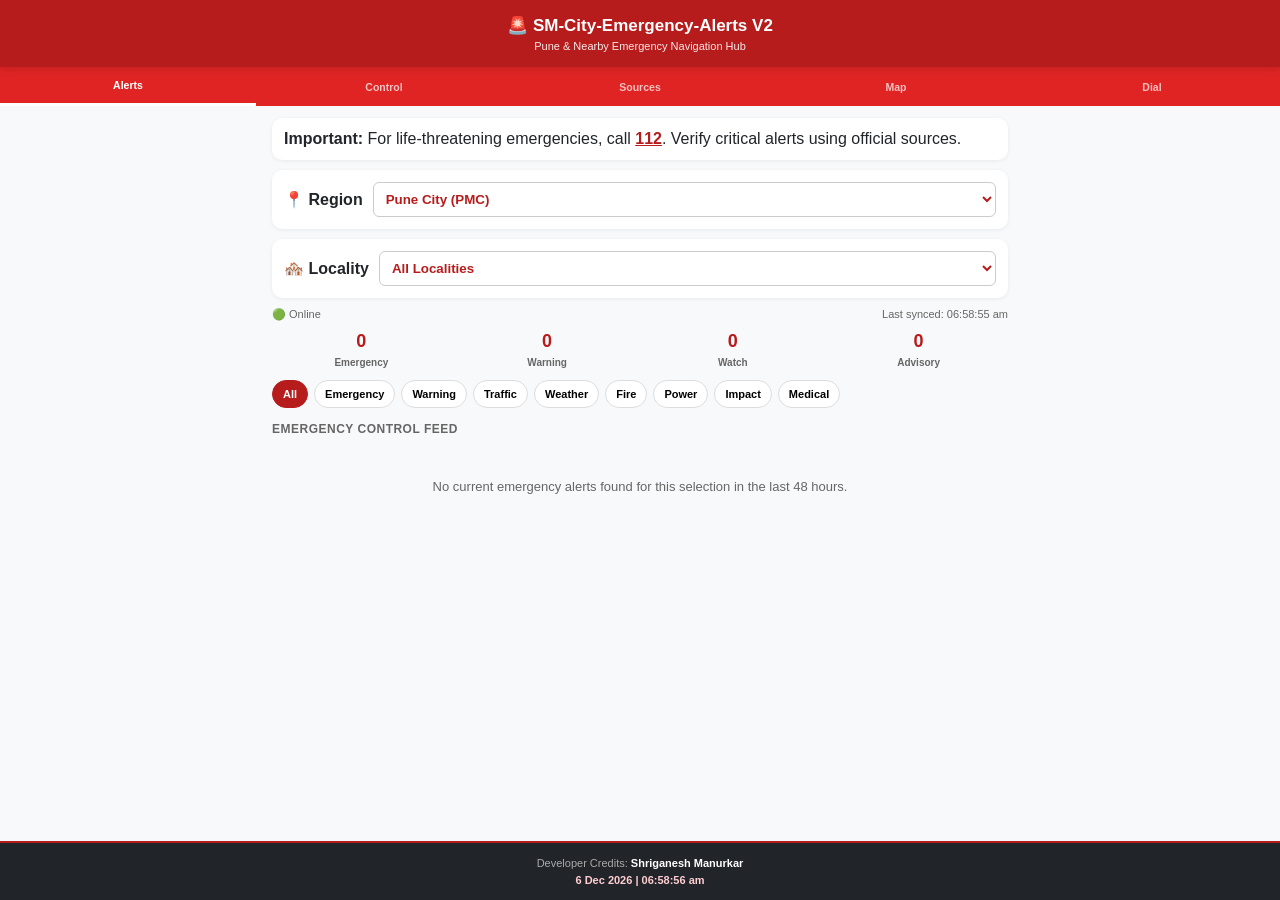
==== index.html @ ebd222da "Add files via upload" ====
<!DOCTYPE html><html lang="en"><head><meta charset="UTF-8"><meta name="viewport" content="width=device-width,initial-scale=1.0,viewport-fit=cover"><title>SM-City-Emergency-Alerts V2</title><meta name="theme-color" content="#b71c1c"><meta name="description" content="Emergency navigation and alert dashboard for Pune and nearby regions."><link rel="manifest" href="manifest.json"><link rel="icon" href="icons/icon.svg"><link rel="stylesheet" href="css/base.css"><link rel="stylesheet" href="css/app.css"></head><body><header class="app-header"><h1>🚨 SM-City-Emergency-Alerts V2</h1><p>Pune & Nearby Emergency Navigation Hub</p></header><nav class="tabs"><button class="tab active" data-tab="alerts">Alerts</button><button class="tab" data-tab="control">Control</button><button class="tab" data-tab="sources">Sources</button><button class="tab" data-tab="map">Map</button><button class="tab" data-tab="dial">Dial</button></nav><main class="container"><section id="alerts" class="panel"><div class="notice"><strong>Important:</strong> For life-threatening emergencies, call <a href="tel:112">112</a>. Verify critical alerts using official sources.</div><div class="region-card"><label>📍 Region</label><select id="regionSelect"></select></div><div class="region-card"><label>🏘️ Locality</label><select id="localitySelect"></select></div><div class="status-row"><span id="onlineStatus">🟢 Online</span><span id="lastSync">Last synced: --</span></div><div id="summary" class="summary"></div><div id="filters" class="filters"></div><div class="section-title">Emergency Control Feed</div><div id="loader" class="loader">Syncing emergency sources...</div><div id="alertFeed"></div></section><section id="control" class="panel hidden"><div class="section-title">Emergency Control Centre</div><div id="controlGrid" class="control-grid"></div><div class="section-title">Incident Timeline</div><div id="timeline" class="timeline"></div><div class="section-title">Most Affected Areas</div><div id="areaImpact" class="list"></div></section><section id="sources" class="panel hidden"><div class="section-title">Official Free Source Dashboard</div><div id="sourceGrid" class="grid"></div><div class="section-title">Official X Alert Channels</div><div id="xLinks" class="list"></div></section><section id="map" class="panel hidden"><div class="section-title">Emergency Map Shortcuts</div><div id="mapLinks" class="list"></div></section><section id="dial" class="panel hidden"><div class="section-title">Emergency Dial</div><div id="dialList" class="list"></div><div class="section-title">Quick Safety Checklist</div><div id="checklist" class="checklist"></div></section></main><button id="installBtn" class="install hidden">Install</button><footer><div>Developer Credits: <strong>Shriganesh Manurkar</strong></div><div id="clock" class="clock">...</div></footer><script type="module" src="js/app.js"></script></body></html>
---- css/base.css ----
*{box-sizing:border-box}body{margin:0;font-family:-apple-system,BlinkMacSystemFont,"Segoe UI",Roboto,sans-serif;background:#f8f9fa;color:#212529}a{color:#b71c1c;font-weight:800}.hidden{display:none!important}:root{--red:#b71c1c;--red2:#e02424;--green:#2e7d32;--yellow:#f9a825;--orange:#ef6c00;--dark:#212529;--muted:#666;--card:#fff}
---- css/app.css ----
.app-header{background:var(--red);color:#fff;text-align:center;padding:15px 10px;position:sticky;top:0;z-index:100;box-shadow:0 2px 8px #0002}.app-header h1{margin:0;font-size:17px}.app-header p{margin:4px 0 0;font-size:11px;opacity:.9}.tabs{display:flex;background:var(--red2);position:sticky;top:59px;z-index:99}.tab{width:20%;padding:12px 2px;border:0;background:transparent;color:white;font-size:10.5px;font-weight:900;opacity:.72}.tab.active{opacity:1;border-bottom:3px solid white}.container{max-width:760px;margin:0 auto;padding:12px 12px 125px}.notice,.region-card,.card,.source,.item,.check,.control-card{background:white;border-radius:10px;padding:12px;margin-bottom:10px;box-shadow:0 1px 4px #0001}.region-card{display:flex;gap:10px;align-items:center}.region-card label{font-weight:900;min-width:78px}.region-card select{flex:1;padding:8px;border:1px solid #ccc;border-radius:6px;font-weight:900;color:var(--red);background:white}.status-row{display:flex;justify-content:space-between;gap:8px;flex-wrap:wrap;font-size:11px;color:var(--muted);margin:6px 0 10px}.summary,.control-grid{display:grid;grid-template-columns:repeat(4,1fr);gap:7px;margin-bottom:10px}.summary div,.control-card{text-align:center}.summary strong,.control-card strong{display:block;font-size:18px;color:var(--red)}.summary small,.control-card small{font-size:10px;font-weight:800;color:var(--muted)}.filters{display:flex;gap:6px;overflow-x:auto;margin-bottom:10px}.filter{border:1px solid #ddd;background:white;border-radius:18px;padding:7px 10px;font-size:11px;font-weight:900;white-space:nowrap}.filter.active{background:var(--red);color:white;border-color:var(--red)}.section-title{font-size:12px;font-weight:900;color:#666;text-transform:uppercase;letter-spacing:.5px;margin:14px 0 8px}.loader{text-align:center;padding:30px;color:#555}.card{border-left:5px solid var(--red);cursor:pointer}.card h3{font-size:14.5px;line-height:1.35;margin:7px 0}.meta{display:flex;justify-content:space-between;gap:8px;flex-wrap:wrap;font-size:11px;font-weight:800;color:#777}.badge{display:inline-block;border-radius:14px;padding:3px 8px;font-size:10px;font-weight:900;color:white}.emergency{border-left-color:var(--red);background:#fff5f5}.warning{border-left-color:var(--orange)}.watch{border-left-color:var(--yellow)}.advisory{border-left-color:var(--green)}.badge.emergency{background:var(--red)}.badge.warning{background:var(--orange)}.badge.watch{background:var(--yellow);color:#111}.badge.advisory{background:var(--green)}.grid{display:grid;grid-template-columns:1fr 1fr;gap:8px}.source{display:block;text-decoration:none;color:#111;border-left:5px solid #555;min-height:66px}.source strong{display:block;font-size:13px}.source small,.item small{font-size:11px;color:#666}.list{display:grid;gap:8px}.item{display:flex;justify-content:space-between;gap:10px;align-items:center;text-decoration:none;color:#111}.item strong{font-size:13.5px}.item small{display:block}.call{background:var(--green);color:white;text-decoration:none;border-radius:6px;padding:7px 12px;font-size:12px;font-weight:900;white-space:nowrap}.timeline .item{align-items:flex-start;border-left:5px solid var(--red)}.install{position:fixed;right:12px;bottom:76px;background:var(--red);color:white;border:0;border-radius:8px;padding:9px 12px;font-weight:900;z-index:130;box-shadow:0 2px 8px #0004}footer{position:fixed;bottom:0;width:100%;background:var(--dark);color:#aaa;text-align:center;padding:12px;font-size:11px;border-top:2px solid var(--red);z-index:90;line-height:1.5}footer strong{color:white}.clock{color:#ffcdd2;font-weight:800}@media(max-width:430px){.app-header h1{font-size:15px}.tabs{top:57px}.tab{font-size:9.5px}.summary,.control-grid{grid-template-columns:repeat(2,1fr)}.grid{grid-template-columns:1fr}.container{padding-left:10px;padding-right:10px}}
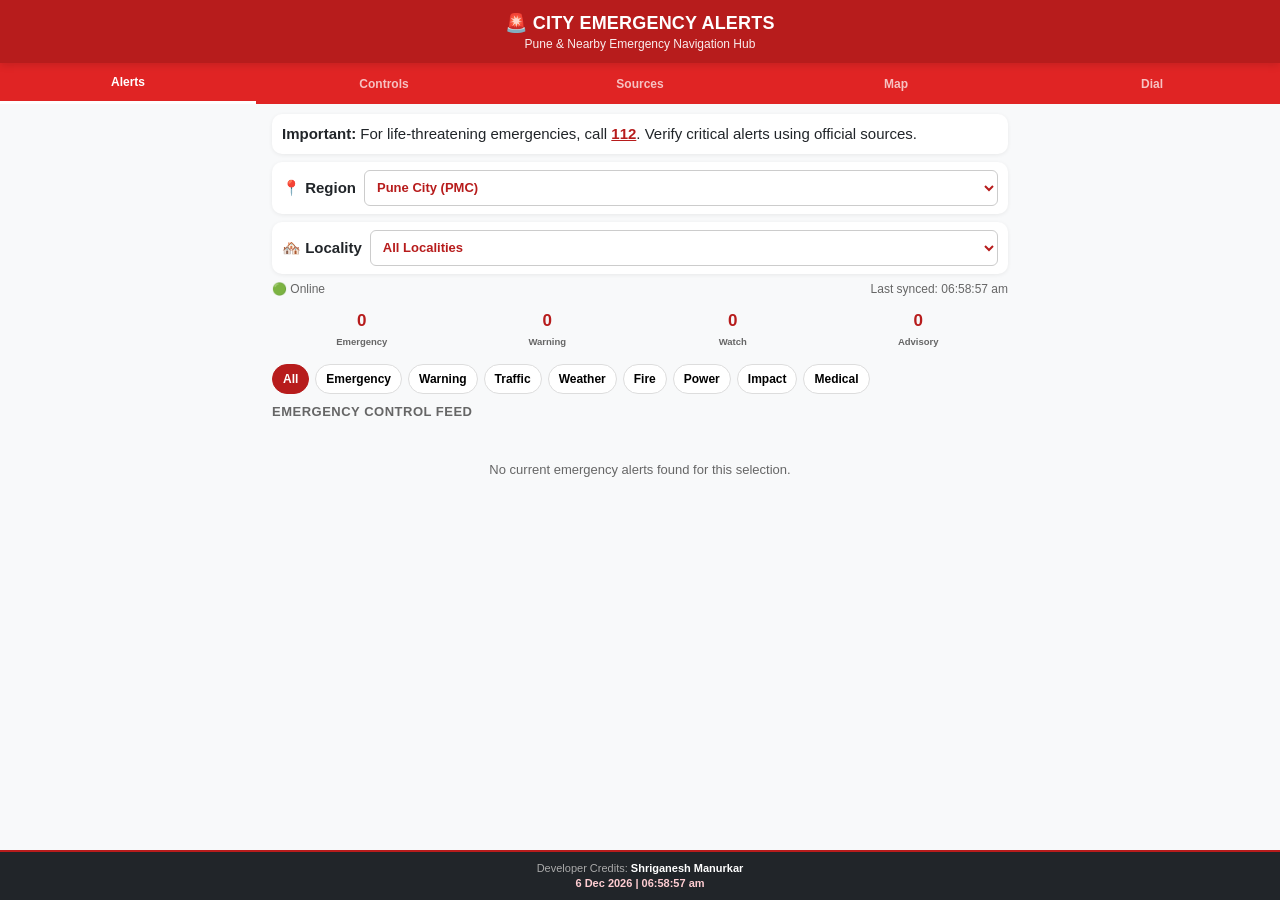
==== commit d982782d: "Add files via upload" ====
--- a/index.html
+++ b/index.html
@@ -1 +1 @@
-<!DOCTYPE html><html lang="en"><head><meta charset="UTF-8"><meta name="viewport" content="width=device-width,initial-scale=1.0,viewport-fit=cover"><title>SM-City-Emergency-Alerts V2</title><meta name="theme-color" content="#b71c1c"><meta name="description" content="Emergency navigation and alert dashboard for Pune and nearby regions."><link rel="manifest" href="manifest.json"><link rel="icon" href="icons/icon.svg"><link rel="stylesheet" href="css/base.css"><link rel="stylesheet" href="css/app.css"></head><body><header class="app-header"><h1>🚨 SM-City-Emergency-Alerts V2</h1><p>Pune & Nearby Emergency Navigation Hub</p></header><nav class="tabs"><button class="tab active" data-tab="alerts">Alerts</button><button class="tab" data-tab="control">Control</button><button class="tab" data-tab="sources">Sources</button><button class="tab" data-tab="map">Map</button><button class="tab" data-tab="dial">Dial</button></nav><main class="container"><section id="alerts" class="panel"><div class="notice"><strong>Important:</strong> For life-threatening emergencies, call <a href="tel:112">112</a>. Verify critical alerts using official sources.</div><div class="region-card"><label>📍 Region</label><select id="regionSelect"></select></div><div class="region-card"><label>🏘️ Locality</label><select id="localitySelect"></select></div><div class="status-row"><span id="onlineStatus">🟢 Online</span><span id="lastSync">Last synced: --</span></div><div id="summary" class="summary"></div><div id="filters" class="filters"></div><div class="section-title">Emergency Control Feed</div><div id="loader" class="loader">Syncing emergency sources...</div><div id="alertFeed"></div></section><section id="control" class="panel hidden"><div class="section-title">Emergency Control Centre</div><div id="controlGrid" class="control-grid"></div><div class="section-title">Incident Timeline</div><div id="timeline" class="timeline"></div><div class="section-title">Most Affected Areas</div><div id="areaImpact" class="list"></div></section><section id="sources" class="panel hidden"><div class="section-title">Official Free Source Dashboard</div><div id="sourceGrid" class="grid"></div><div class="section-title">Official X Alert Channels</div><div id="xLinks" class="list"></div></section><section id="map" class="panel hidden"><div class="section-title">Emergency Map Shortcuts</div><div id="mapLinks" class="list"></div></section><section id="dial" class="panel hidden"><div class="section-title">Emergency Dial</div><div id="dialList" class="list"></div><div class="section-title">Quick Safety Checklist</div><div id="checklist" class="checklist"></div></section></main><button id="installBtn" class="install hidden">Install</button><footer><div>Developer Credits: <strong>Shriganesh Manurkar</strong></div><div id="clock" class="clock">...</div></footer><script type="module" src="js/app.js"></script></body></html>+<!DOCTYPE html><html lang="en"><head><meta charset="UTF-8"><meta name="viewport" content="width=device-width,initial-scale=1.0,viewport-fit=cover"><title>CITY EMERGENCY ALERTS</title><meta name="theme-color" content="#b71c1c"><meta name="description" content="Emergency navigation and alert dashboard for Pune and nearby regions."><link rel="manifest" href="manifest.json"><link rel="icon" href="icons/icon.svg"><link rel="stylesheet" href="css/base.css"><link rel="stylesheet" href="css/app.css"></head><body><header class="app-header"><h1>🚨 CITY EMERGENCY ALERTS</h1><p>Pune & Nearby Emergency Navigation Hub</p></header><nav class="tabs"><button class="tab active" data-tab="alerts">Alerts</button><button class="tab" data-tab="control">Controls</button><button class="tab" data-tab="sources">Sources</button><button class="tab" data-tab="map">Map</button><button class="tab" data-tab="dial">Dial</button></nav><main class="container"><section id="alerts" class="panel"><div class="notice"><strong>Important:</strong> For life-threatening emergencies, call <a href="tel:112">112</a>. Verify critical alerts using official sources.</div><div class="region-card"><label>📍 Region</label><select id="regionSelect"></select></div><div class="region-card"><label>🏘️ Locality</label><select id="localitySelect"></select></div><div class="status-row"><span id="onlineStatus">🟢 Online</span><span id="lastSync">Last synced: --</span></div><div id="summary" class="summary"></div><div id="filters" class="filters"></div><div class="section-title">Emergency Control Feed</div><div id="loader" class="loader">Syncing emergency sources...</div><div id="alertFeed"></div></section><section id="control" class="panel hidden"><div class="section-title">Emergency Control Centre</div><div id="controlGrid" class="control-grid"></div><div class="section-title">Incident Timeline</div><div id="timeline" class="timeline"></div><div class="section-title">Most Affected Areas</div><div id="areaImpact" class="list"></div></section><section id="sources" class="panel hidden"><div class="section-title">Official Free Source Dashboard</div><div id="sourceGrid" class="grid"></div><div class="section-title">Official X Alert Channels</div><div id="xLinks" class="list"></div></section><section id="map" class="panel hidden"><div class="section-title">Emergency Map Shortcuts</div><div id="mapLinks" class="list"></div></section><section id="dial" class="panel hidden"><div class="section-title">Emergency Dial</div><div id="dialList" class="list"></div><div class="section-title">Quick Safety Checklist</div><div id="checklist" class="checklist"></div></section></main><button id="installBtn" class="install hidden">Install</button><footer><div>Developer Credits: <strong>Shriganesh Manurkar</strong></div><div id="clock" class="clock">...</div></footer><script type="module" src="js/app.js"></script></body></html>
--- a/css/app.css
+++ b/css/app.css
@@ -1 +1 @@
-.app-header{background:var(--red);color:#fff;text-align:center;padding:15px 10px;position:sticky;top:0;z-index:100;box-shadow:0 2px 8px #0002}.app-header h1{margin:0;font-size:17px}.app-header p{margin:4px 0 0;font-size:11px;opacity:.9}.tabs{display:flex;background:var(--red2);position:sticky;top:59px;z-index:99}.tab{width:20%;padding:12px 2px;border:0;background:transparent;color:white;font-size:10.5px;font-weight:900;opacity:.72}.tab.active{opacity:1;border-bottom:3px solid white}.container{max-width:760px;margin:0 auto;padding:12px 12px 125px}.notice,.region-card,.card,.source,.item,.check,.control-card{background:white;border-radius:10px;padding:12px;margin-bottom:10px;box-shadow:0 1px 4px #0001}.region-card{display:flex;gap:10px;align-items:center}.region-card label{font-weight:900;min-width:78px}.region-card select{flex:1;padding:8px;border:1px solid #ccc;border-radius:6px;font-weight:900;color:var(--red);background:white}.status-row{display:flex;justify-content:space-between;gap:8px;flex-wrap:wrap;font-size:11px;color:var(--muted);margin:6px 0 10px}.summary,.control-grid{display:grid;grid-template-columns:repeat(4,1fr);gap:7px;margin-bottom:10px}.summary div,.control-card{text-align:center}.summary strong,.control-card strong{display:block;font-size:18px;color:var(--red)}.summary small,.control-card small{font-size:10px;font-weight:800;color:var(--muted)}.filters{display:flex;gap:6px;overflow-x:auto;margin-bottom:10px}.filter{border:1px solid #ddd;background:white;border-radius:18px;padding:7px 10px;font-size:11px;font-weight:900;white-space:nowrap}.filter.active{background:var(--red);color:white;border-color:var(--red)}.section-title{font-size:12px;font-weight:900;color:#666;text-transform:uppercase;letter-spacing:.5px;margin:14px 0 8px}.loader{text-align:center;padding:30px;color:#555}.card{border-left:5px solid var(--red);cursor:pointer}.card h3{font-size:14.5px;line-height:1.35;margin:7px 0}.meta{display:flex;justify-content:space-between;gap:8px;flex-wrap:wrap;font-size:11px;font-weight:800;color:#777}.badge{display:inline-block;border-radius:14px;padding:3px 8px;font-size:10px;font-weight:900;color:white}.emergency{border-left-color:var(--red);background:#fff5f5}.warning{border-left-color:var(--orange)}.watch{border-left-color:var(--yellow)}.advisory{border-left-color:var(--green)}.badge.emergency{background:var(--red)}.badge.warning{background:var(--orange)}.badge.watch{background:var(--yellow);color:#111}.badge.advisory{background:var(--green)}.grid{display:grid;grid-template-columns:1fr 1fr;gap:8px}.source{display:block;text-decoration:none;color:#111;border-left:5px solid #555;min-height:66px}.source strong{display:block;font-size:13px}.source small,.item small{font-size:11px;color:#666}.list{display:grid;gap:8px}.item{display:flex;justify-content:space-between;gap:10px;align-items:center;text-decoration:none;color:#111}.item strong{font-size:13.5px}.item small{display:block}.call{background:var(--green);color:white;text-decoration:none;border-radius:6px;padding:7px 12px;font-size:12px;font-weight:900;white-space:nowrap}.timeline .item{align-items:flex-start;border-left:5px solid var(--red)}.install{position:fixed;right:12px;bottom:76px;background:var(--red);color:white;border:0;border-radius:8px;padding:9px 12px;font-weight:900;z-index:130;box-shadow:0 2px 8px #0004}footer{position:fixed;bottom:0;width:100%;background:var(--dark);color:#aaa;text-align:center;padding:12px;font-size:11px;border-top:2px solid var(--red);z-index:90;line-height:1.5}footer strong{color:white}.clock{color:#ffcdd2;font-weight:800}@media(max-width:430px){.app-header h1{font-size:15px}.tabs{top:57px}.tab{font-size:9.5px}.summary,.control-grid{grid-template-columns:repeat(2,1fr)}.grid{grid-template-columns:1fr}.container{padding-left:10px;padding-right:10px}}+.app-header{background:var(--red);color:#fff;text-align:center;padding:12px 10px;position:sticky;top:0;z-index:100;box-shadow:0 2px 8px #0002}.app-header h1{margin:0;font-size:18px;letter-spacing:.2px}.app-header p{margin:3px 0 0;font-size:12px;opacity:.92}.tabs{display:flex;background:var(--red2);position:sticky;top:54px;z-index:99}.tab{width:20%;padding:12px 2px;border:0;background:transparent;color:white;font-size:12px;font-weight:900;opacity:.72}.tab.active{opacity:1;border-bottom:3px solid white}.container{max-width:760px;margin:0 auto;padding:10px 12px 92px}.notice,.region-card,.card,.source,.item,.check,.control-card{background:white;border-radius:10px;padding:10px;margin-bottom:8px;box-shadow:0 1px 4px #0001}.notice{font-size:15px;line-height:1.32}.region-card{display:flex;gap:8px;align-items:center;padding:8px 10px}.region-card label{font-weight:900;min-width:72px;font-size:15px}.region-card select{flex:1;padding:6px 8px;border:1px solid #ccc;border-radius:6px;font-weight:900;color:var(--red);background:white;font-size:13px;height:36px}.status-row{display:flex;justify-content:space-between;gap:8px;flex-wrap:wrap;font-size:12px;color:var(--muted);margin:4px 0 8px}.summary,.control-grid{display:grid;grid-template-columns:repeat(4,1fr);gap:6px;margin-bottom:8px}.summary div,.control-card{text-align:center;padding:7px 2px}.summary strong,.control-card strong{display:block;font-size:17px;color:var(--red)}.summary small,.control-card small{font-size:9.5px;font-weight:800;color:var(--muted)}.filters{display:flex;gap:6px;overflow-x:auto;margin-bottom:8px}.filter{border:1px solid #ddd;background:white;border-radius:18px;padding:7px 10px;font-size:12px;font-weight:900;white-space:nowrap}.filter.active{background:var(--red);color:white;border-color:var(--red)}.section-title{font-size:13px;font-weight:900;color:#666;text-transform:uppercase;letter-spacing:.5px;margin:10px 0 7px}.loader{text-align:center;padding:24px;color:#555;font-size:15px}.card{border-left:5px solid var(--red);cursor:pointer}.card h3{font-size:15px;line-height:1.35;margin:7px 0}.meta{display:flex;justify-content:space-between;gap:8px;flex-wrap:wrap;font-size:11.5px;font-weight:800;color:#777}.badge{display:inline-block;border-radius:14px;padding:3px 8px;font-size:10.5px;font-weight:900;color:white}.validity{display:inline-block;margin-left:4px;color:#555;font-size:10.5px;font-weight:900}.emergency{border-left-color:var(--red);background:#fff5f5}.warning{border-left-color:var(--orange)}.watch{border-left-color:var(--yellow)}.advisory{border-left-color:var(--green)}.badge.emergency{background:var(--red)}.badge.warning{background:var(--orange)}.badge.watch{background:var(--yellow);color:#111}.badge.advisory{background:var(--green)}.grid{display:grid;grid-template-columns:1fr 1fr;gap:8px}.source{display:block;text-decoration:none;color:#111;border-left:5px solid #555;min-height:64px}.source strong{display:block;font-size:14px}.source small,.item small{font-size:11.5px;color:#666}.list{display:grid;gap:8px}.item{display:flex;justify-content:space-between;gap:10px;align-items:center;text-decoration:none;color:#111}.item strong{font-size:14px}.item small{display:block}.call{background:var(--green);color:white;text-decoration:none;border-radius:6px;padding:7px 12px;font-size:12px;font-weight:900;white-space:nowrap}.timeline .item{align-items:flex-start;border-left:5px solid var(--red)}.install{position:fixed;right:12px;bottom:76px;background:var(--red);color:white;border:0;border-radius:8px;padding:9px 12px;font-weight:900;z-index:130;box-shadow:0 2px 8px #0004}footer{position:fixed;bottom:0;width:100%;background:var(--dark);color:#aaa;text-align:center;padding:9px 12px;font-size:11px;border-top:2px solid var(--red);z-index:90;line-height:1.35}footer strong{color:white}.clock{color:#ffcdd2;font-weight:800}@media(max-width:430px){.app-header h1{font-size:17px}.tabs{top:52px}.tab{font-size:11.5px}.summary,.control-grid{grid-template-columns:repeat(4,1fr)}.summary small,.control-card small{font-size:8.2px}.summary strong,.control-card strong{font-size:15px}.grid{grid-template-columns:1fr}.container{padding-left:10px;padding-right:10px}.region-card label{font-size:14px;min-width:70px}.notice{font-size:14px}}
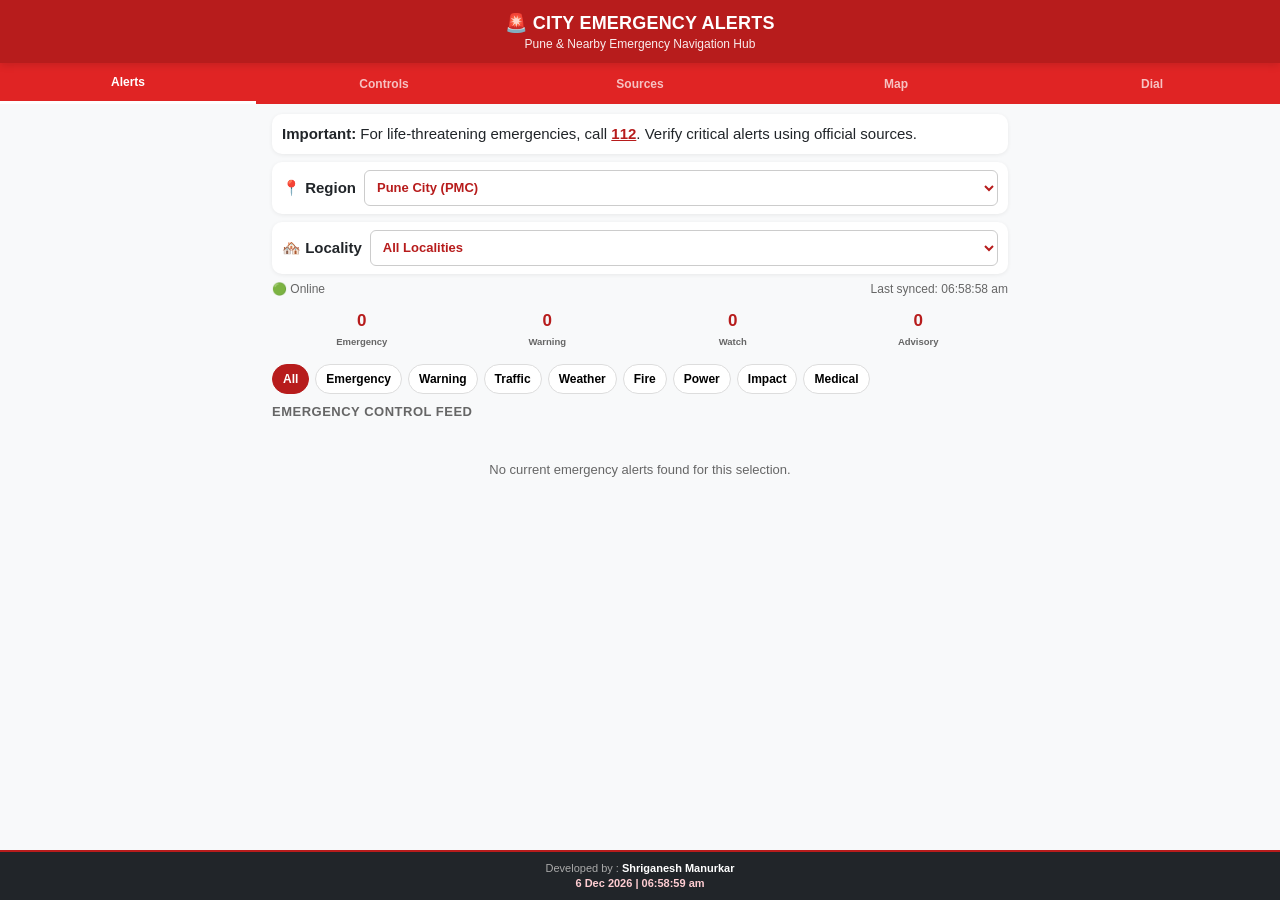
==== commit 1f696bda: "Add files via upload" ====
--- a/index.html
+++ b/index.html
@@ -1 +1 @@
-<!DOCTYPE html><html lang="en"><head><meta charset="UTF-8"><meta name="viewport" content="width=device-width,initial-scale=1.0,viewport-fit=cover"><title>CITY EMERGENCY ALERTS</title><meta name="theme-color" content="#b71c1c"><meta name="description" content="Emergency navigation and alert dashboard for Pune and nearby regions."><link rel="manifest" href="manifest.json"><link rel="icon" href="icons/icon.svg"><link rel="stylesheet" href="css/base.css"><link rel="stylesheet" href="css/app.css"></head><body><header class="app-header"><h1>🚨 CITY EMERGENCY ALERTS</h1><p>Pune & Nearby Emergency Navigation Hub</p></header><nav class="tabs"><button class="tab active" data-tab="alerts">Alerts</button><button class="tab" data-tab="control">Controls</button><button class="tab" data-tab="sources">Sources</button><button class="tab" data-tab="map">Map</button><button class="tab" data-tab="dial">Dial</button></nav><main class="container"><section id="alerts" class="panel"><div class="notice"><strong>Important:</strong> For life-threatening emergencies, call <a href="tel:112">112</a>. Verify critical alerts using official sources.</div><div class="region-card"><label>📍 Region</label><select id="regionSelect"></select></div><div class="region-card"><label>🏘️ Locality</label><select id="localitySelect"></select></div><div class="status-row"><span id="onlineStatus">🟢 Online</span><span id="lastSync">Last synced: --</span></div><div id="summary" class="summary"></div><div id="filters" class="filters"></div><div class="section-title">Emergency Control Feed</div><div id="loader" class="loader">Syncing emergency sources...</div><div id="alertFeed"></div></section><section id="control" class="panel hidden"><div class="section-title">Emergency Control Centre</div><div id="controlGrid" class="control-grid"></div><div class="section-title">Incident Timeline</div><div id="timeline" class="timeline"></div><div class="section-title">Most Affected Areas</div><div id="areaImpact" class="list"></div></section><section id="sources" class="panel hidden"><div class="section-title">Official Free Source Dashboard</div><div id="sourceGrid" class="grid"></div><div class="section-title">Official X Alert Channels</div><div id="xLinks" class="list"></div></section><section id="map" class="panel hidden"><div class="section-title">Emergency Map Shortcuts</div><div id="mapLinks" class="list"></div></section><section id="dial" class="panel hidden"><div class="section-title">Emergency Dial</div><div id="dialList" class="list"></div><div class="section-title">Quick Safety Checklist</div><div id="checklist" class="checklist"></div></section></main><button id="installBtn" class="install hidden">Install</button><footer><div>Developer Credits: <strong>Shriganesh Manurkar</strong></div><div id="clock" class="clock">...</div></footer><script type="module" src="js/app.js"></script></body></html>+<!DOCTYPE html><html lang="en"><head><meta charset="UTF-8"><meta name="viewport" content="width=device-width,initial-scale=1.0,viewport-fit=cover"><title>CITY EMERGENCY ALERTS</title><meta name="theme-color" content="#b71c1c"><meta name="description" content="Emergency navigation and alert dashboard for Pune and nearby regions."><link rel="manifest" href="manifest.json"><link rel="icon" href="icons/icon.svg"><link rel="stylesheet" href="css/base.css"><link rel="stylesheet" href="css/app.css"></head><body><header class="app-header"><h1>🚨 CITY EMERGENCY ALERTS</h1><p>Pune & Nearby Emergency Navigation Hub</p></header><nav class="tabs"><button class="tab active" data-tab="alerts">Alerts</button><button class="tab" data-tab="control">Controls</button><button class="tab" data-tab="sources">Sources</button><button class="tab" data-tab="map">Map</button><button class="tab" data-tab="dial">Dial</button></nav><main class="container"><section id="alerts" class="panel"><div class="notice"><strong>Important:</strong> For life-threatening emergencies, call <a href="tel:112">112</a>. Verify critical alerts using official sources.</div><div class="region-card"><label>📍 Region</label><select id="regionSelect"></select></div><div class="region-card"><label>🏘️ Locality</label><select id="localitySelect"></select></div><div class="status-row"><span id="onlineStatus">🟢 Online</span><span id="lastSync">Last synced: --</span></div><div id="summary" class="summary"></div><div id="filters" class="filters"></div><div class="section-title">Emergency Control Feed</div><div id="loader" class="loader">Syncing emergency sources...</div><div id="alertFeed"></div></section><section id="control" class="panel hidden"><div class="section-title">Emergency Operations Dashboard</div><div id="controlGrid" class="control-grid"></div><div class="section-title">Recent Emergency Events</div><div id="timeline" class="timeline"></div><div class="section-title">Alert Hotspots</div><div id="areaImpact" class="list"></div></section><section id="sources" class="panel hidden"><div class="section-title">Official Free Source Dashboard</div><div id="sourceGrid" class="grid"></div><div class="section-title">Official X Alert Channels</div><div id="xLinks" class="list"></div></section><section id="map" class="panel hidden"><div class="section-title">Emergency Map Shortcuts</div><div id="mapLinks" class="list"></div></section><section id="dial" class="panel hidden"><div class="section-title">Emergency Dial</div><div id="dialList" class="list"></div><div class="section-title">Quick Safety Checklist</div><div id="checklist" class="checklist"></div></section></main><button id="installBtn" class="install hidden">Install</button><footer><div>Developed by : <strong>Shriganesh Manurkar</strong></div><div id="clock" class="clock">...</div></footer><script type="module" src="js/app.js"></script></body></html>
--- a/css/app.css
+++ b/css/app.css
@@ -1 +1 @@
-.app-header{background:var(--red);color:#fff;text-align:center;padding:12px 10px;position:sticky;top:0;z-index:100;box-shadow:0 2px 8px #0002}.app-header h1{margin:0;font-size:18px;letter-spacing:.2px}.app-header p{margin:3px 0 0;font-size:12px;opacity:.92}.tabs{display:flex;background:var(--red2);position:sticky;top:54px;z-index:99}.tab{width:20%;padding:12px 2px;border:0;background:transparent;color:white;font-size:12px;font-weight:900;opacity:.72}.tab.active{opacity:1;border-bottom:3px solid white}.container{max-width:760px;margin:0 auto;padding:10px 12px 92px}.notice,.region-card,.card,.source,.item,.check,.control-card{background:white;border-radius:10px;padding:10px;margin-bottom:8px;box-shadow:0 1px 4px #0001}.notice{font-size:15px;line-height:1.32}.region-card{display:flex;gap:8px;align-items:center;padding:8px 10px}.region-card label{font-weight:900;min-width:72px;font-size:15px}.region-card select{flex:1;padding:6px 8px;border:1px solid #ccc;border-radius:6px;font-weight:900;color:var(--red);background:white;font-size:13px;height:36px}.status-row{display:flex;justify-content:space-between;gap:8px;flex-wrap:wrap;font-size:12px;color:var(--muted);margin:4px 0 8px}.summary,.control-grid{display:grid;grid-template-columns:repeat(4,1fr);gap:6px;margin-bottom:8px}.summary div,.control-card{text-align:center;padding:7px 2px}.summary strong,.control-card strong{display:block;font-size:17px;color:var(--red)}.summary small,.control-card small{font-size:9.5px;font-weight:800;color:var(--muted)}.filters{display:flex;gap:6px;overflow-x:auto;margin-bottom:8px}.filter{border:1px solid #ddd;background:white;border-radius:18px;padding:7px 10px;font-size:12px;font-weight:900;white-space:nowrap}.filter.active{background:var(--red);color:white;border-color:var(--red)}.section-title{font-size:13px;font-weight:900;color:#666;text-transform:uppercase;letter-spacing:.5px;margin:10px 0 7px}.loader{text-align:center;padding:24px;color:#555;font-size:15px}.card{border-left:5px solid var(--red);cursor:pointer}.card h3{font-size:15px;line-height:1.35;margin:7px 0}.meta{display:flex;justify-content:space-between;gap:8px;flex-wrap:wrap;font-size:11.5px;font-weight:800;color:#777}.badge{display:inline-block;border-radius:14px;padding:3px 8px;font-size:10.5px;font-weight:900;color:white}.validity{display:inline-block;margin-left:4px;color:#555;font-size:10.5px;font-weight:900}.emergency{border-left-color:var(--red);background:#fff5f5}.warning{border-left-color:var(--orange)}.watch{border-left-color:var(--yellow)}.advisory{border-left-color:var(--green)}.badge.emergency{background:var(--red)}.badge.warning{background:var(--orange)}.badge.watch{background:var(--yellow);color:#111}.badge.advisory{background:var(--green)}.grid{display:grid;grid-template-columns:1fr 1fr;gap:8px}.source{display:block;text-decoration:none;color:#111;border-left:5px solid #555;min-height:64px}.source strong{display:block;font-size:14px}.source small,.item small{font-size:11.5px;color:#666}.list{display:grid;gap:8px}.item{display:flex;justify-content:space-between;gap:10px;align-items:center;text-decoration:none;color:#111}.item strong{font-size:14px}.item small{display:block}.call{background:var(--green);color:white;text-decoration:none;border-radius:6px;padding:7px 12px;font-size:12px;font-weight:900;white-space:nowrap}.timeline .item{align-items:flex-start;border-left:5px solid var(--red)}.install{position:fixed;right:12px;bottom:76px;background:var(--red);color:white;border:0;border-radius:8px;padding:9px 12px;font-weight:900;z-index:130;box-shadow:0 2px 8px #0004}footer{position:fixed;bottom:0;width:100%;background:var(--dark);color:#aaa;text-align:center;padding:9px 12px;font-size:11px;border-top:2px solid var(--red);z-index:90;line-height:1.35}footer strong{color:white}.clock{color:#ffcdd2;font-weight:800}@media(max-width:430px){.app-header h1{font-size:17px}.tabs{top:52px}.tab{font-size:11.5px}.summary,.control-grid{grid-template-columns:repeat(4,1fr)}.summary small,.control-card small{font-size:8.2px}.summary strong,.control-card strong{font-size:15px}.grid{grid-template-columns:1fr}.container{padding-left:10px;padding-right:10px}.region-card label{font-size:14px;min-width:70px}.notice{font-size:14px}}+.app-header{background:var(--red);color:#fff;text-align:center;padding:12px 10px;position:sticky;top:0;z-index:100;box-shadow:0 2px 8px #0002}.app-header h1{margin:0;font-size:18px;letter-spacing:.2px}.app-header p{margin:3px 0 0;font-size:12px;opacity:.92}.tabs{display:flex;background:var(--red2);position:sticky;top:54px;z-index:99}.tab{width:20%;padding:12px 2px;border:0;background:transparent;color:white;font-size:12px;font-weight:900;opacity:.72}.tab.active{opacity:1;border-bottom:3px solid white}.container{max-width:760px;margin:0 auto;padding:10px 12px 92px}.notice,.region-card,.card,.source,.item,.check,.control-card{background:white;border-radius:10px;padding:10px;margin-bottom:8px;box-shadow:0 1px 4px #0001}.notice{font-size:15px;line-height:1.32}.region-card{display:flex;gap:8px;align-items:center;padding:8px 10px}.region-card label{font-weight:900;min-width:72px;font-size:15px}.region-card select{flex:1;padding:6px 8px;border:1px solid #ccc;border-radius:6px;font-weight:900;color:var(--red);background:white;font-size:13px;height:36px}.status-row{display:flex;justify-content:space-between;gap:8px;flex-wrap:wrap;font-size:12px;color:var(--muted);margin:4px 0 8px}.summary,.control-grid{display:grid;grid-template-columns:repeat(4,1fr);gap:6px;margin-bottom:8px}.summary div,.control-card{text-align:center;padding:7px 2px}.summary strong,.control-card strong{display:block;font-size:17px;color:var(--red)}.summary small,.control-card small{font-size:9.5px;font-weight:800;color:var(--muted)}.filters{display:flex;gap:6px;overflow-x:auto;margin-bottom:8px}.filter{border:1px solid #ddd;background:white;border-radius:18px;padding:7px 10px;font-size:12px;font-weight:900;white-space:nowrap}.filter.active{background:var(--red);color:white;border-color:var(--red)}.section-title{font-size:13px;font-weight:900;color:#666;text-transform:uppercase;letter-spacing:.5px;margin:10px 0 7px}.loader{text-align:center;padding:18px;color:#555;font-size:15px}.card{display:block;text-decoration:none;color:#111;border-left:5px solid var(--red);cursor:pointer}.card h3{font-size:15px;line-height:1.35;margin:7px 0}.meta{display:flex;justify-content:space-between;gap:8px;flex-wrap:wrap;font-size:11.5px;font-weight:800;color:#777}.badge{display:inline-block;border-radius:14px;padding:3px 8px;font-size:10.5px;font-weight:900;color:white}.validity{display:inline-block;margin-left:4px;color:#555;font-size:10.5px;font-weight:900}.emergency{border-left-color:var(--red);background:#fff5f5}.warning{border-left-color:var(--orange)}.watch{border-left-color:var(--yellow)}.advisory{border-left-color:var(--green)}.badge.emergency{background:var(--red)}.badge.warning{background:var(--orange)}.badge.watch{background:var(--yellow);color:#111}.badge.advisory{background:var(--green)}.grid{display:grid;grid-template-columns:1fr 1fr;gap:8px}.source{display:block;text-decoration:none;color:#111;border-left:5px solid #555;min-height:64px}.source strong{display:block;font-size:14px}.source small,.item small{font-size:11.5px;color:#666}.list{display:grid;gap:8px}.item{display:flex;justify-content:space-between;gap:10px;align-items:center;text-decoration:none;color:#111}.item strong{font-size:14px}.item small{display:block}.call{background:var(--green);color:white;text-decoration:none;border-radius:6px;padding:7px 12px;font-size:12px;font-weight:900;white-space:nowrap}.timeline .item{align-items:flex-start;border-left:5px solid var(--red)}.install{position:fixed;right:12px;bottom:76px;background:var(--red);color:white;border:0;border-radius:8px;padding:9px 12px;font-weight:900;z-index:130;box-shadow:0 2px 8px #0004}footer{position:fixed;bottom:0;width:100%;background:var(--dark);color:#aaa;text-align:center;padding:9px 12px;font-size:11px;border-top:2px solid var(--red);z-index:90;line-height:1.35}footer strong{color:white}.clock{color:#ffcdd2;font-weight:800}@media(max-width:430px){.app-header h1{font-size:17px}.tabs{top:52px}.tab{font-size:11.5px}.summary,.control-grid{grid-template-columns:repeat(4,1fr)}.summary small,.control-card small{font-size:8.2px}.summary strong,.control-card strong{font-size:15px}.grid{grid-template-columns:1fr}.container{padding-left:10px;padding-right:10px}.region-card label{font-size:14px;min-width:70px}.notice{font-size:14px}}
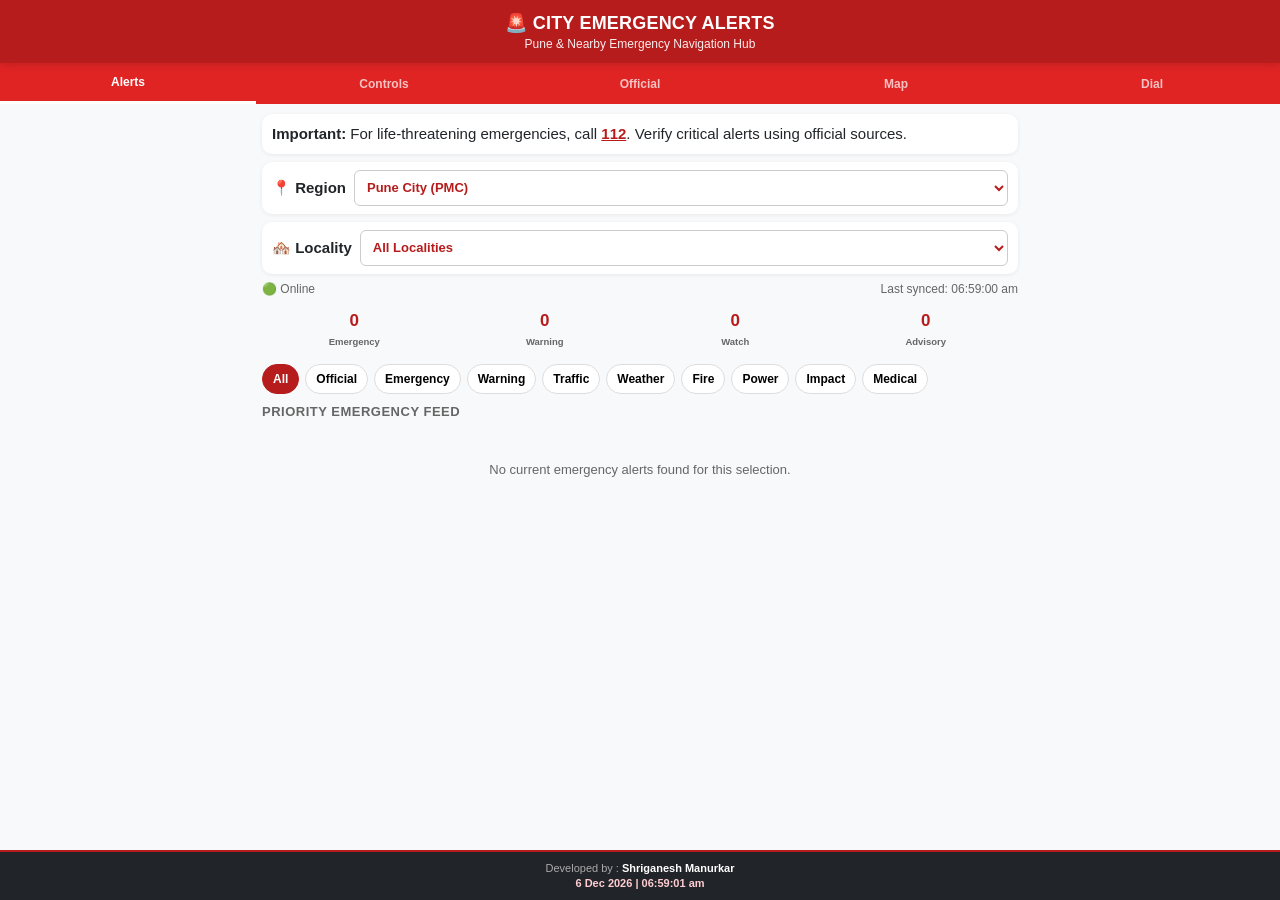
==== commit cc44804a: "Add files via upload" ====
--- a/index.html
+++ b/index.html
@@ -1 +1 @@
-<!DOCTYPE html><html lang="en"><head><meta charset="UTF-8"><meta name="viewport" content="width=device-width,initial-scale=1.0,viewport-fit=cover"><title>CITY EMERGENCY ALERTS</title><meta name="theme-color" content="#b71c1c"><meta name="description" content="Emergency navigation and alert dashboard for Pune and nearby regions."><link rel="manifest" href="manifest.json"><link rel="icon" href="icons/icon.svg"><link rel="stylesheet" href="css/base.css"><link rel="stylesheet" href="css/app.css"></head><body><header class="app-header"><h1>🚨 CITY EMERGENCY ALERTS</h1><p>Pune & Nearby Emergency Navigation Hub</p></header><nav class="tabs"><button class="tab active" data-tab="alerts">Alerts</button><button class="tab" data-tab="control">Controls</button><button class="tab" data-tab="sources">Sources</button><button class="tab" data-tab="map">Map</button><button class="tab" data-tab="dial">Dial</button></nav><main class="container"><section id="alerts" class="panel"><div class="notice"><strong>Important:</strong> For life-threatening emergencies, call <a href="tel:112">112</a>. Verify critical alerts using official sources.</div><div class="region-card"><label>📍 Region</label><select id="regionSelect"></select></div><div class="region-card"><label>🏘️ Locality</label><select id="localitySelect"></select></div><div class="status-row"><span id="onlineStatus">🟢 Online</span><span id="lastSync">Last synced: --</span></div><div id="summary" class="summary"></div><div id="filters" class="filters"></div><div class="section-title">Emergency Control Feed</div><div id="loader" class="loader">Syncing emergency sources...</div><div id="alertFeed"></div></section><section id="control" class="panel hidden"><div class="section-title">Emergency Operations Dashboard</div><div id="controlGrid" class="control-grid"></div><div class="section-title">Recent Emergency Events</div><div id="timeline" class="timeline"></div><div class="section-title">Alert Hotspots</div><div id="areaImpact" class="list"></div></section><section id="sources" class="panel hidden"><div class="section-title">Official Free Source Dashboard</div><div id="sourceGrid" class="grid"></div><div class="section-title">Official X Alert Channels</div><div id="xLinks" class="list"></div></section><section id="map" class="panel hidden"><div class="section-title">Emergency Map Shortcuts</div><div id="mapLinks" class="list"></div></section><section id="dial" class="panel hidden"><div class="section-title">Emergency Dial</div><div id="dialList" class="list"></div><div class="section-title">Quick Safety Checklist</div><div id="checklist" class="checklist"></div></section></main><button id="installBtn" class="install hidden">Install</button><footer><div>Developed by : <strong>Shriganesh Manurkar</strong></div><div id="clock" class="clock">...</div></footer><script type="module" src="js/app.js"></script></body></html>+<!DOCTYPE html><html lang="en"><head><meta charset="UTF-8"><meta name="viewport" content="width=device-width,initial-scale=1.0,viewport-fit=cover"><title>CITY EMERGENCY ALERTS V3</title><meta name="theme-color" content="#b71c1c"><meta name="description" content="City emergency alert dashboard for Pune and nearby regions."><link rel="manifest" href="manifest.json"><link rel="icon" href="icons/icon.svg"><link rel="stylesheet" href="css/base.css"><link rel="stylesheet" href="css/app.css"></head><body><header class="app-header"><h1>🚨 CITY EMERGENCY ALERTS</h1><p>Pune & Nearby Emergency Navigation Hub</p></header><nav class="tabs"><button class="tab active" data-tab="alerts">Alerts</button><button class="tab" data-tab="control">Controls</button><button class="tab" data-tab="official">Official</button><button class="tab" data-tab="map">Map</button><button class="tab" data-tab="dial">Dial</button></nav><main class="container"><section id="alerts" class="panel"><div class="notice"><strong>Important:</strong> For life-threatening emergencies, call <a href="tel:112">112</a>. Verify critical alerts using official sources.</div><div class="region-card"><label>📍 Region</label><select id="regionSelect"></select></div><div class="region-card"><label>🏘️ Locality</label><select id="localitySelect"></select></div><div class="status-row"><span id="onlineStatus">🟢 Online</span><span id="lastSync">Last synced: --</span></div><div id="summary" class="summary"></div><div id="filters" class="filters"></div><div class="section-title">Priority Emergency Feed</div><div id="loader" class="loader">Syncing emergency sources...</div><div id="alertFeed"></div></section><section id="control" class="panel hidden"><div class="section-title">Emergency Operations Dashboard</div><div id="controlGrid" class="control-grid"></div><div class="section-title">Recent Emergency Events</div><div id="timeline" class="timeline"></div><div class="section-title">Alert Hotspots</div><div id="areaImpact" class="list"></div></section><section id="official" class="panel hidden"><div class="section-title">Official Source Priority</div><div class="notice">Open these official pages first during severe weather, traffic disruption, flood, fire, power outage, or civic emergency.</div><div id="sourceGrid" class="grid"></div><div class="section-title">Official X Alert Channels</div><div id="xLinks" class="list"></div></section><section id="map" class="panel hidden"><div class="section-title">Emergency Map Shortcuts</div><div id="mapLinks" class="list"></div></section><section id="dial" class="panel hidden"><div class="section-title">Emergency Dial</div><div id="dialList" class="list"></div><div class="section-title">Quick Safety Checklist</div><div id="checklist" class="checklist"></div></section></main><button id="installBtn" class="install hidden">Install</button><footer><div>Developed by : <strong>Shriganesh Manurkar</strong></div><div id="clock" class="clock">...</div></footer><script type="module" src="js/app.js"></script></body></html>
--- a/css/base.css
+++ b/css/base.css
@@ -1 +1 @@
-*{box-sizing:border-box}body{margin:0;font-family:-apple-system,BlinkMacSystemFont,"Segoe UI",Roboto,sans-serif;background:#f8f9fa;color:#212529}a{color:#b71c1c;font-weight:800}.hidden{display:none!important}:root{--red:#b71c1c;--red2:#e02424;--green:#2e7d32;--yellow:#f9a825;--orange:#ef6c00;--dark:#212529;--muted:#666;--card:#fff}+*{box-sizing:border-box}body{margin:0;font-family:-apple-system,BlinkMacSystemFont,"Segoe UI",Roboto,sans-serif;background:#f8f9fa;color:#212529}a{color:#b71c1c;font-weight:800}.hidden{display:none!important}:root{--red:#b71c1c;--red2:#e02424;--green:#2e7d32;--yellow:#f9a825;--orange:#ef6c00;--dark:#212529;--muted:#666;--card:#fff;--blue:#1565c0}
--- a/css/app.css
+++ b/css/app.css
@@ -1 +1 @@
-.app-header{background:var(--red);color:#fff;text-align:center;padding:12px 10px;position:sticky;top:0;z-index:100;box-shadow:0 2px 8px #0002}.app-header h1{margin:0;font-size:18px;letter-spacing:.2px}.app-header p{margin:3px 0 0;font-size:12px;opacity:.92}.tabs{display:flex;background:var(--red2);position:sticky;top:54px;z-index:99}.tab{width:20%;padding:12px 2px;border:0;background:transparent;color:white;font-size:12px;font-weight:900;opacity:.72}.tab.active{opacity:1;border-bottom:3px solid white}.container{max-width:760px;margin:0 auto;padding:10px 12px 92px}.notice,.region-card,.card,.source,.item,.check,.control-card{background:white;border-radius:10px;padding:10px;margin-bottom:8px;box-shadow:0 1px 4px #0001}.notice{font-size:15px;line-height:1.32}.region-card{display:flex;gap:8px;align-items:center;padding:8px 10px}.region-card label{font-weight:900;min-width:72px;font-size:15px}.region-card select{flex:1;padding:6px 8px;border:1px solid #ccc;border-radius:6px;font-weight:900;color:var(--red);background:white;font-size:13px;height:36px}.status-row{display:flex;justify-content:space-between;gap:8px;flex-wrap:wrap;font-size:12px;color:var(--muted);margin:4px 0 8px}.summary,.control-grid{display:grid;grid-template-columns:repeat(4,1fr);gap:6px;margin-bottom:8px}.summary div,.control-card{text-align:center;padding:7px 2px}.summary strong,.control-card strong{display:block;font-size:17px;color:var(--red)}.summary small,.control-card small{font-size:9.5px;font-weight:800;color:var(--muted)}.filters{display:flex;gap:6px;overflow-x:auto;margin-bottom:8px}.filter{border:1px solid #ddd;background:white;border-radius:18px;padding:7px 10px;font-size:12px;font-weight:900;white-space:nowrap}.filter.active{background:var(--red);color:white;border-color:var(--red)}.section-title{font-size:13px;font-weight:900;color:#666;text-transform:uppercase;letter-spacing:.5px;margin:10px 0 7px}.loader{text-align:center;padding:18px;color:#555;font-size:15px}.card{display:block;text-decoration:none;color:#111;border-left:5px solid var(--red);cursor:pointer}.card h3{font-size:15px;line-height:1.35;margin:7px 0}.meta{display:flex;justify-content:space-between;gap:8px;flex-wrap:wrap;font-size:11.5px;font-weight:800;color:#777}.badge{display:inline-block;border-radius:14px;padding:3px 8px;font-size:10.5px;font-weight:900;color:white}.validity{display:inline-block;margin-left:4px;color:#555;font-size:10.5px;font-weight:900}.emergency{border-left-color:var(--red);background:#fff5f5}.warning{border-left-color:var(--orange)}.watch{border-left-color:var(--yellow)}.advisory{border-left-color:var(--green)}.badge.emergency{background:var(--red)}.badge.warning{background:var(--orange)}.badge.watch{background:var(--yellow);color:#111}.badge.advisory{background:var(--green)}.grid{display:grid;grid-template-columns:1fr 1fr;gap:8px}.source{display:block;text-decoration:none;color:#111;border-left:5px solid #555;min-height:64px}.source strong{display:block;font-size:14px}.source small,.item small{font-size:11.5px;color:#666}.list{display:grid;gap:8px}.item{display:flex;justify-content:space-between;gap:10px;align-items:center;text-decoration:none;color:#111}.item strong{font-size:14px}.item small{display:block}.call{background:var(--green);color:white;text-decoration:none;border-radius:6px;padding:7px 12px;font-size:12px;font-weight:900;white-space:nowrap}.timeline .item{align-items:flex-start;border-left:5px solid var(--red)}.install{position:fixed;right:12px;bottom:76px;background:var(--red);color:white;border:0;border-radius:8px;padding:9px 12px;font-weight:900;z-index:130;box-shadow:0 2px 8px #0004}footer{position:fixed;bottom:0;width:100%;background:var(--dark);color:#aaa;text-align:center;padding:9px 12px;font-size:11px;border-top:2px solid var(--red);z-index:90;line-height:1.35}footer strong{color:white}.clock{color:#ffcdd2;font-weight:800}@media(max-width:430px){.app-header h1{font-size:17px}.tabs{top:52px}.tab{font-size:11.5px}.summary,.control-grid{grid-template-columns:repeat(4,1fr)}.summary small,.control-card small{font-size:8.2px}.summary strong,.control-card strong{font-size:15px}.grid{grid-template-columns:1fr}.container{padding-left:10px;padding-right:10px}.region-card label{font-size:14px;min-width:70px}.notice{font-size:14px}}+.app-header{background:var(--red);color:#fff;text-align:center;padding:12px 10px;position:sticky;top:0;z-index:100;box-shadow:0 2px 8px #0002}.app-header h1{margin:0;font-size:18px;letter-spacing:.2px}.app-header p{margin:3px 0 0;font-size:12px;opacity:.92}.tabs{display:flex;background:var(--red2);position:sticky;top:54px;z-index:99}.tab{width:20%;padding:12px 2px;border:0;background:transparent;color:white;font-size:12px;font-weight:900;opacity:.72}.tab.active{opacity:1;border-bottom:3px solid white}.container{max-width:780px;margin:0 auto;padding:10px 12px 92px}.notice,.region-card,.card,.source,.item,.check,.control-card{background:white;border-radius:10px;padding:10px;margin-bottom:8px;box-shadow:0 1px 4px #0001}.notice{font-size:15px;line-height:1.32}.region-card{display:flex;gap:8px;align-items:center;padding:8px 10px}.region-card label{font-weight:900;min-width:72px;font-size:15px}.region-card select{flex:1;padding:6px 8px;border:1px solid #ccc;border-radius:6px;font-weight:900;color:var(--red);background:white;font-size:13px;height:36px}.status-row{display:flex;justify-content:space-between;gap:8px;flex-wrap:wrap;font-size:12px;color:var(--muted);margin:4px 0 8px}.summary,.control-grid{display:grid;grid-template-columns:repeat(4,1fr);gap:6px;margin-bottom:8px}.summary div,.control-card{text-align:center;padding:7px 2px}.summary strong,.control-card strong{display:block;font-size:17px;color:var(--red)}.summary small,.control-card small{font-size:9.5px;font-weight:800;color:var(--muted)}.filters{display:flex;gap:6px;overflow-x:auto;margin-bottom:8px}.filter{border:1px solid #ddd;background:white;border-radius:18px;padding:7px 10px;font-size:12px;font-weight:900;white-space:nowrap}.filter.active{background:var(--red);color:white;border-color:var(--red)}.section-title{font-size:13px;font-weight:900;color:#666;text-transform:uppercase;letter-spacing:.5px;margin:10px 0 7px}.loader{text-align:center;padding:18px;color:#555;font-size:15px}.card{display:block;text-decoration:none;color:#111;border-left:5px solid var(--red);cursor:pointer}.card h3{font-size:15px;line-height:1.35;margin:7px 0}.meta{display:flex;justify-content:space-between;gap:8px;flex-wrap:wrap;font-size:11.5px;font-weight:800;color:#777}.badge{display:inline-block;border-radius:14px;padding:3px 8px;font-size:10.5px;font-weight:900;color:white}.sourceTag{display:inline-block;margin-left:4px;border-radius:14px;padding:3px 7px;font-size:10px;font-weight:900;background:#e3f2fd;color:#0d47a1}.validity{display:inline-block;margin-left:4px;color:#555;font-size:10.5px;font-weight:900}.emergency{border-left-color:var(--red);background:#fff5f5}.warning{border-left-color:var(--orange)}.watch{border-left-color:var(--yellow)}.advisory{border-left-color:var(--green)}.badge.emergency{background:var(--red)}.badge.warning{background:var(--orange)}.badge.watch{background:var(--yellow);color:#111}.badge.advisory{background:var(--green)}.grid{display:grid;grid-template-columns:1fr 1fr;gap:8px}.source{display:block;text-decoration:none;color:#111;border-left:5px solid #555;min-height:64px}.source strong{display:block;font-size:14px}.source small,.item small{font-size:11.5px;color:#666}.list{display:grid;gap:8px}.item{display:flex;justify-content:space-between;gap:10px;align-items:center;text-decoration:none;color:#111}.item strong{font-size:14px}.item small{display:block}.call{background:var(--green);color:white;text-decoration:none;border-radius:6px;padding:7px 12px;font-size:12px;font-weight:900;white-space:nowrap}.timeline .item{align-items:flex-start;border-left:5px solid var(--red)}.install{position:fixed;right:12px;bottom:76px;background:var(--red);color:white;border:0;border-radius:8px;padding:9px 12px;font-weight:900;z-index:130;box-shadow:0 2px 8px #0004}footer{position:fixed;bottom:0;width:100%;background:var(--dark);color:#aaa;text-align:center;padding:9px 12px;font-size:11px;border-top:2px solid var(--red);z-index:90;line-height:1.35}footer strong{color:white}.clock{color:#ffcdd2;font-weight:800}@media(max-width:430px){.app-header h1{font-size:17px}.tabs{top:52px}.tab{font-size:11px}.summary,.control-grid{grid-template-columns:repeat(4,1fr)}.summary small,.control-card small{font-size:8.2px}.summary strong,.control-card strong{font-size:15px}.grid{grid-template-columns:1fr}.container{padding-left:10px;padding-right:10px}.region-card label{font-size:14px;min-width:70px}.notice{font-size:14px}}
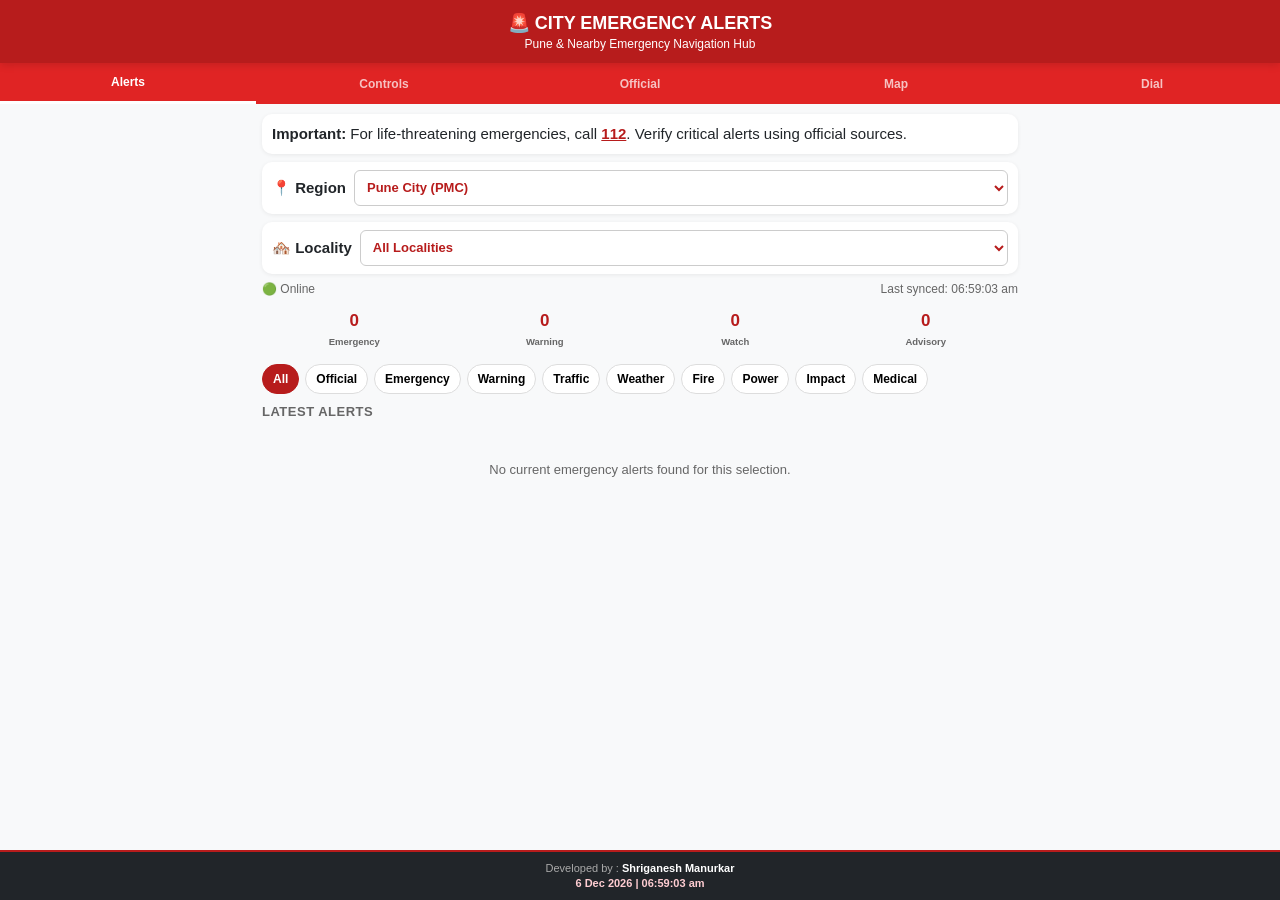
==== commit 1f287efa: "Add files via upload" ====
--- a/index.html
+++ b/index.html
@@ -1 +1 @@
-<!DOCTYPE html><html lang="en"><head><meta charset="UTF-8"><meta name="viewport" content="width=device-width,initial-scale=1.0,viewport-fit=cover"><title>CITY EMERGENCY ALERTS V3</title><meta name="theme-color" content="#b71c1c"><meta name="description" content="City emergency alert dashboard for Pune and nearby regions."><link rel="manifest" href="manifest.json"><link rel="icon" href="icons/icon.svg"><link rel="stylesheet" href="css/base.css"><link rel="stylesheet" href="css/app.css"></head><body><header class="app-header"><h1>🚨 CITY EMERGENCY ALERTS</h1><p>Pune & Nearby Emergency Navigation Hub</p></header><nav class="tabs"><button class="tab active" data-tab="alerts">Alerts</button><button class="tab" data-tab="control">Controls</button><button class="tab" data-tab="official">Official</button><button class="tab" data-tab="map">Map</button><button class="tab" data-tab="dial">Dial</button></nav><main class="container"><section id="alerts" class="panel"><div class="notice"><strong>Important:</strong> For life-threatening emergencies, call <a href="tel:112">112</a>. Verify critical alerts using official sources.</div><div class="region-card"><label>📍 Region</label><select id="regionSelect"></select></div><div class="region-card"><label>🏘️ Locality</label><select id="localitySelect"></select></div><div class="status-row"><span id="onlineStatus">🟢 Online</span><span id="lastSync">Last synced: --</span></div><div id="summary" class="summary"></div><div id="filters" class="filters"></div><div class="section-title">Priority Emergency Feed</div><div id="loader" class="loader">Syncing emergency sources...</div><div id="alertFeed"></div></section><section id="control" class="panel hidden"><div class="section-title">Emergency Operations Dashboard</div><div id="controlGrid" class="control-grid"></div><div class="section-title">Recent Emergency Events</div><div id="timeline" class="timeline"></div><div class="section-title">Alert Hotspots</div><div id="areaImpact" class="list"></div></section><section id="official" class="panel hidden"><div class="section-title">Official Source Priority</div><div class="notice">Open these official pages first during severe weather, traffic disruption, flood, fire, power outage, or civic emergency.</div><div id="sourceGrid" class="grid"></div><div class="section-title">Official X Alert Channels</div><div id="xLinks" class="list"></div></section><section id="map" class="panel hidden"><div class="section-title">Emergency Map Shortcuts</div><div id="mapLinks" class="list"></div></section><section id="dial" class="panel hidden"><div class="section-title">Emergency Dial</div><div id="dialList" class="list"></div><div class="section-title">Quick Safety Checklist</div><div id="checklist" class="checklist"></div></section></main><button id="installBtn" class="install hidden">Install</button><footer><div>Developed by : <strong>Shriganesh Manurkar</strong></div><div id="clock" class="clock">...</div></footer><script type="module" src="js/app.js"></script></body></html>+<!DOCTYPE html><html lang="en"><head><meta charset="UTF-8"><meta name="viewport" content="width=device-width,initial-scale=1.0,viewport-fit=cover"><title>CITY EMERGENCY ALERTS V3.1</title><meta name="theme-color" content="#b71c1c"><meta name="description" content="City emergency alert dashboard for Pune and nearby regions."><link rel="manifest" href="manifest.json"><link rel="icon" href="icons/icon.svg"><link rel="stylesheet" href="css/base.css"><link rel="stylesheet" href="css/app.css"></head><body><header class="app-header"><h1>🚨 CITY EMERGENCY ALERTS</h1><p>Pune & Nearby Emergency Navigation Hub</p></header><nav class="tabs"><button class="tab active" data-tab="alerts">Alerts</button><button class="tab" data-tab="control">Controls</button><button class="tab" data-tab="official">Official</button><button class="tab" data-tab="map">Map</button><button class="tab" data-tab="dial">Dial</button></nav><main class="container"><section id="alerts" class="panel"><div class="notice"><strong>Important:</strong> For life-threatening emergencies, call <a href="tel:112">112</a>. Verify critical alerts using official sources.</div><div class="region-card"><label>📍 Region</label><select id="regionSelect"></select></div><div class="region-card"><label>🏘️ Locality</label><select id="localitySelect"></select></div><div class="status-row"><span id="onlineStatus">🟢 Online</span><span id="lastSync">Last synced: --</span></div><div id="summary" class="summary"></div><div id="filters" class="filters"></div><div class="section-title">Latest Alerts</div><div id="loader" class="loader">Syncing emergency sources...</div><div id="alertFeed"></div></section><section id="control" class="panel hidden"><div class="section-title">Control Dashboard</div><div id="controlGrid" class="control-grid"></div><div class="section-title">Recent Alerts</div><div id="timeline" class="timeline"></div><div class="section-title">Areas with Most Alerts</div><div id="areaImpact" class="list"></div></section><section id="official" class="panel hidden"><div class="section-title">Official Sources</div><div class="notice">Open these official pages first during severe weather, traffic disruption, flood, fire, power outage, or civic emergency.</div><div id="sourceGrid" class="grid"></div><div class="section-title">Official X Alert Channels</div><div id="xLinks" class="list"></div></section><section id="map" class="panel hidden"><div class="section-title">Nearby Emergency Locations</div><div id="mapLinks" class="list"></div></section><section id="dial" class="panel hidden"><div class="section-title">Emergency Dial</div><div id="dialList" class="list"></div><div class="section-title">Quick Safety Checklist</div><div id="checklist" class="checklist"></div></section></main><dialog id="alertDialog" class="alert-dialog"><div id="dialogContent"></div><button id="dialogClose" class="dialog-close">Close</button></dialog><button id="installBtn" class="install hidden">Install</button><footer><div>Developed by : <strong>Shriganesh Manurkar</strong></div><div id="clock" class="clock">...</div></footer><script type="module" src="js/app.js"></script></body></html>
--- a/css/app.css
+++ b/css/app.css
@@ -1 +1 @@
-.app-header{background:var(--red);color:#fff;text-align:center;padding:12px 10px;position:sticky;top:0;z-index:100;box-shadow:0 2px 8px #0002}.app-header h1{margin:0;font-size:18px;letter-spacing:.2px}.app-header p{margin:3px 0 0;font-size:12px;opacity:.92}.tabs{display:flex;background:var(--red2);position:sticky;top:54px;z-index:99}.tab{width:20%;padding:12px 2px;border:0;background:transparent;color:white;font-size:12px;font-weight:900;opacity:.72}.tab.active{opacity:1;border-bottom:3px solid white}.container{max-width:780px;margin:0 auto;padding:10px 12px 92px}.notice,.region-card,.card,.source,.item,.check,.control-card{background:white;border-radius:10px;padding:10px;margin-bottom:8px;box-shadow:0 1px 4px #0001}.notice{font-size:15px;line-height:1.32}.region-card{display:flex;gap:8px;align-items:center;padding:8px 10px}.region-card label{font-weight:900;min-width:72px;font-size:15px}.region-card select{flex:1;padding:6px 8px;border:1px solid #ccc;border-radius:6px;font-weight:900;color:var(--red);background:white;font-size:13px;height:36px}.status-row{display:flex;justify-content:space-between;gap:8px;flex-wrap:wrap;font-size:12px;color:var(--muted);margin:4px 0 8px}.summary,.control-grid{display:grid;grid-template-columns:repeat(4,1fr);gap:6px;margin-bottom:8px}.summary div,.control-card{text-align:center;padding:7px 2px}.summary strong,.control-card strong{display:block;font-size:17px;color:var(--red)}.summary small,.control-card small{font-size:9.5px;font-weight:800;color:var(--muted)}.filters{display:flex;gap:6px;overflow-x:auto;margin-bottom:8px}.filter{border:1px solid #ddd;background:white;border-radius:18px;padding:7px 10px;font-size:12px;font-weight:900;white-space:nowrap}.filter.active{background:var(--red);color:white;border-color:var(--red)}.section-title{font-size:13px;font-weight:900;color:#666;text-transform:uppercase;letter-spacing:.5px;margin:10px 0 7px}.loader{text-align:center;padding:18px;color:#555;font-size:15px}.card{display:block;text-decoration:none;color:#111;border-left:5px solid var(--red);cursor:pointer}.card h3{font-size:15px;line-height:1.35;margin:7px 0}.meta{display:flex;justify-content:space-between;gap:8px;flex-wrap:wrap;font-size:11.5px;font-weight:800;color:#777}.badge{display:inline-block;border-radius:14px;padding:3px 8px;font-size:10.5px;font-weight:900;color:white}.sourceTag{display:inline-block;margin-left:4px;border-radius:14px;padding:3px 7px;font-size:10px;font-weight:900;background:#e3f2fd;color:#0d47a1}.validity{display:inline-block;margin-left:4px;color:#555;font-size:10.5px;font-weight:900}.emergency{border-left-color:var(--red);background:#fff5f5}.warning{border-left-color:var(--orange)}.watch{border-left-color:var(--yellow)}.advisory{border-left-color:var(--green)}.badge.emergency{background:var(--red)}.badge.warning{background:var(--orange)}.badge.watch{background:var(--yellow);color:#111}.badge.advisory{background:var(--green)}.grid{display:grid;grid-template-columns:1fr 1fr;gap:8px}.source{display:block;text-decoration:none;color:#111;border-left:5px solid #555;min-height:64px}.source strong{display:block;font-size:14px}.source small,.item small{font-size:11.5px;color:#666}.list{display:grid;gap:8px}.item{display:flex;justify-content:space-between;gap:10px;align-items:center;text-decoration:none;color:#111}.item strong{font-size:14px}.item small{display:block}.call{background:var(--green);color:white;text-decoration:none;border-radius:6px;padding:7px 12px;font-size:12px;font-weight:900;white-space:nowrap}.timeline .item{align-items:flex-start;border-left:5px solid var(--red)}.install{position:fixed;right:12px;bottom:76px;background:var(--red);color:white;border:0;border-radius:8px;padding:9px 12px;font-weight:900;z-index:130;box-shadow:0 2px 8px #0004}footer{position:fixed;bottom:0;width:100%;background:var(--dark);color:#aaa;text-align:center;padding:9px 12px;font-size:11px;border-top:2px solid var(--red);z-index:90;line-height:1.35}footer strong{color:white}.clock{color:#ffcdd2;font-weight:800}@media(max-width:430px){.app-header h1{font-size:17px}.tabs{top:52px}.tab{font-size:11px}.summary,.control-grid{grid-template-columns:repeat(4,1fr)}.summary small,.control-card small{font-size:8.2px}.summary strong,.control-card strong{font-size:15px}.grid{grid-template-columns:1fr}.container{padding-left:10px;padding-right:10px}.region-card label{font-size:14px;min-width:70px}.notice{font-size:14px}}+.app-header{background:var(--red);color:#fff;text-align:center;padding:12px 10px;position:sticky;top:0;z-index:100;box-shadow:0 2px 8px #0002}.app-header h1{margin:0;font-size:18px}.app-header p{margin:3px 0 0;font-size:12px}.tabs{display:flex;background:var(--red2);position:sticky;top:54px;z-index:99}.tab{width:20%;padding:12px 2px;border:0;background:transparent;color:white;font-size:12px;font-weight:900;opacity:.72}.tab.active{opacity:1;border-bottom:3px solid white}.container{max-width:780px;margin:0 auto;padding:10px 12px 92px}.notice,.region-card,.card,.source,.item,.check,.control-card{background:white;border-radius:10px;padding:10px;margin-bottom:8px;box-shadow:0 1px 4px #0001}.notice{font-size:15px;line-height:1.32}.region-card{display:flex;gap:8px;align-items:center;padding:8px 10px}.region-card label{font-weight:900;min-width:72px;font-size:15px}.region-card select{flex:1;padding:6px 8px;border:1px solid #ccc;border-radius:6px;font-weight:900;color:var(--red);background:white;font-size:13px;height:36px}.status-row{display:flex;justify-content:space-between;gap:8px;flex-wrap:wrap;font-size:12px;color:var(--muted);margin:4px 0 8px}.summary,.control-grid{display:grid;grid-template-columns:repeat(4,1fr);gap:6px;margin-bottom:8px}.summary div,.control-card{text-align:center;padding:7px 2px}.summary strong,.control-card strong{display:block;font-size:17px;color:var(--red)}.summary small,.control-card small{font-size:9.5px;font-weight:800;color:var(--muted)}.control-card{cursor:pointer}.filters{display:flex;gap:6px;overflow-x:auto;margin-bottom:8px}.filter{border:1px solid #ddd;background:white;border-radius:18px;padding:7px 10px;font-size:12px;font-weight:900;white-space:nowrap}.filter.active{background:var(--red);color:white;border-color:var(--red)}.section-title{font-size:13px;font-weight:900;color:#666;text-transform:uppercase;letter-spacing:.5px;margin:10px 0 7px}.loader{text-align:center;padding:18px;color:#555;font-size:15px}.card{display:block;text-decoration:none;color:#111;border-left:5px solid var(--red);cursor:pointer}.card h3{font-size:15px;line-height:1.35;margin:7px 0}.meta{display:flex;justify-content:space-between;gap:8px;flex-wrap:wrap;font-size:11.5px;font-weight:800;color:#777}.badge{display:inline-block;border-radius:14px;padding:3px 8px;font-size:10.5px;font-weight:900;color:white}.sourceTag{display:inline-block;margin-left:4px;border-radius:14px;padding:3px 7px;font-size:10px;font-weight:900;background:#e3f2fd;color:#0d47a1}.validity{display:inline-block;margin-left:4px;color:#555;font-size:10.5px;font-weight:900}.emergency{border-left-color:var(--red);background:#fff5f5}.warning{border-left-color:var(--orange)}.watch{border-left-color:var(--yellow)}.advisory{border-left-color:var(--green)}.badge.emergency{background:var(--red)}.badge.warning{background:var(--orange)}.badge.watch{background:var(--yellow);color:#111}.badge.advisory{background:var(--green)}.grid{display:grid;grid-template-columns:1fr 1fr;gap:8px}.source{display:block;text-decoration:none;color:#111;border-left:5px solid #555;min-height:64px}.source strong{display:block;font-size:14px}.source small,.item small{font-size:11.5px;color:#666}.list{display:grid;gap:8px}.item{display:flex;justify-content:space-between;gap:10px;align-items:center;text-decoration:none;color:#111}.item strong{font-size:14px}.item small{display:block}.call{background:var(--green);color:white;text-decoration:none;border-radius:6px;padding:7px 12px;font-size:12px;font-weight:900;white-space:nowrap}.timeline .item{align-items:flex-start;border-left:5px solid var(--red)}.alert-dialog{border:0;border-radius:12px;max-width:90vw;width:360px;padding:16px;box-shadow:0 4px 24px #0005}.dialog-close{width:100%;border:0;background:var(--red);color:white;border-radius:8px;padding:10px;font-weight:900}.install{position:fixed;right:12px;bottom:76px;background:var(--red);color:white;border:0;border-radius:8px;padding:9px 12px;font-weight:900;z-index:130}footer{position:fixed;bottom:0;width:100%;background:var(--dark);color:#aaa;text-align:center;padding:9px 12px;font-size:11px;border-top:2px solid var(--red);z-index:90;line-height:1.35}footer strong{color:white}.clock{color:#ffcdd2;font-weight:800}@media(max-width:430px){.app-header h1{font-size:17px}.tabs{top:52px}.tab{font-size:11px}.summary,.control-grid{grid-template-columns:repeat(4,1fr)}.summary small,.control-card small{font-size:8.2px}.summary strong,.control-card strong{font-size:15px}.grid{grid-template-columns:1fr}.container{padding-left:10px;padding-right:10px}.region-card label{font-size:14px;min-width:70px}.notice{font-size:14px}}
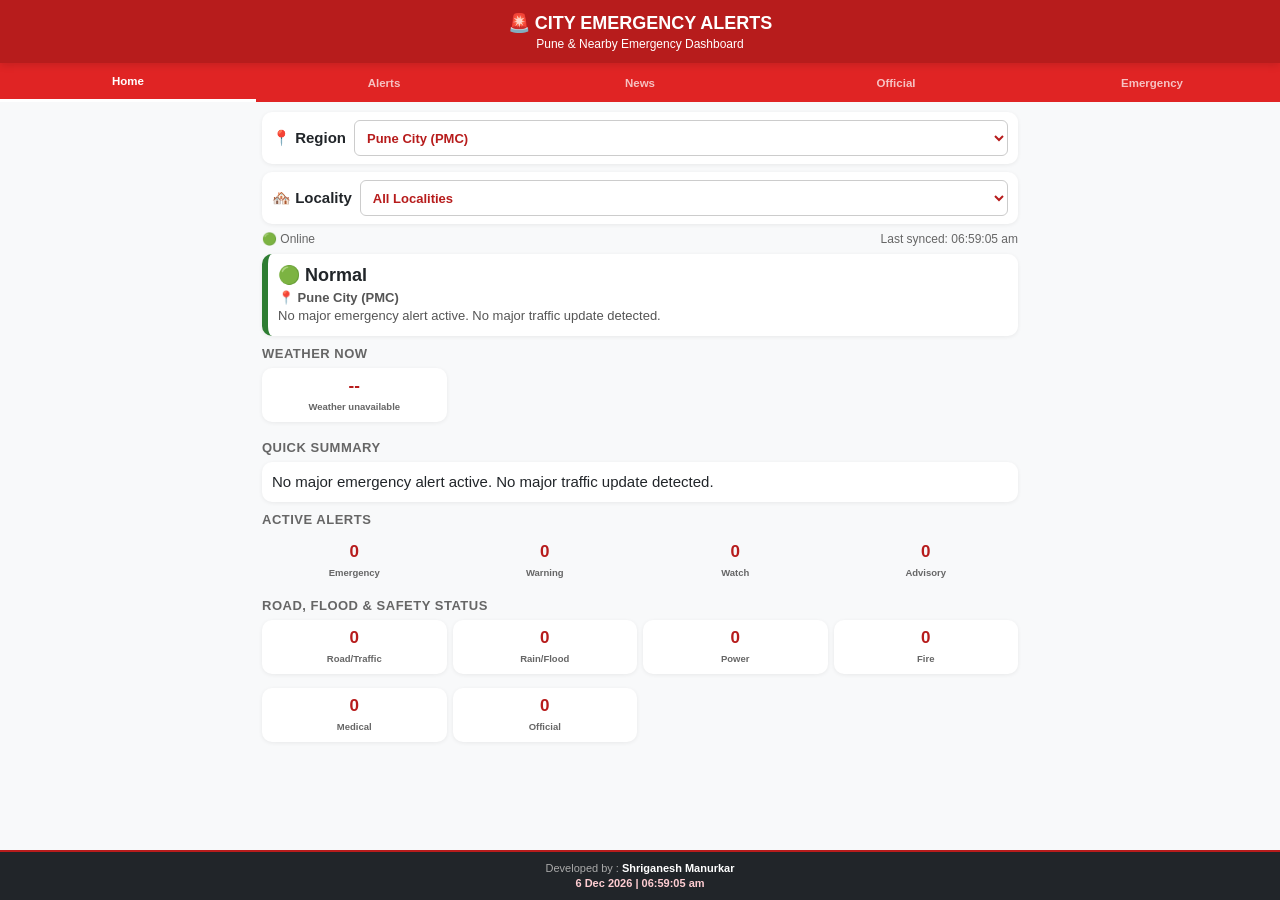
==== commit e62c02ef: "Add files via upload" ====
--- a/index.html
+++ b/index.html
@@ -1 +1 @@
-<!DOCTYPE html><html lang="en"><head><meta charset="UTF-8"><meta name="viewport" content="width=device-width,initial-scale=1.0,viewport-fit=cover"><title>CITY EMERGENCY ALERTS V3.1</title><meta name="theme-color" content="#b71c1c"><meta name="description" content="City emergency alert dashboard for Pune and nearby regions."><link rel="manifest" href="manifest.json"><link rel="icon" href="icons/icon.svg"><link rel="stylesheet" href="css/base.css"><link rel="stylesheet" href="css/app.css"></head><body><header class="app-header"><h1>🚨 CITY EMERGENCY ALERTS</h1><p>Pune & Nearby Emergency Navigation Hub</p></header><nav class="tabs"><button class="tab active" data-tab="alerts">Alerts</button><button class="tab" data-tab="control">Controls</button><button class="tab" data-tab="official">Official</button><button class="tab" data-tab="map">Map</button><button class="tab" data-tab="dial">Dial</button></nav><main class="container"><section id="alerts" class="panel"><div class="notice"><strong>Important:</strong> For life-threatening emergencies, call <a href="tel:112">112</a>. Verify critical alerts using official sources.</div><div class="region-card"><label>📍 Region</label><select id="regionSelect"></select></div><div class="region-card"><label>🏘️ Locality</label><select id="localitySelect"></select></div><div class="status-row"><span id="onlineStatus">🟢 Online</span><span id="lastSync">Last synced: --</span></div><div id="summary" class="summary"></div><div id="filters" class="filters"></div><div class="section-title">Latest Alerts</div><div id="loader" class="loader">Syncing emergency sources...</div><div id="alertFeed"></div></section><section id="control" class="panel hidden"><div class="section-title">Control Dashboard</div><div id="controlGrid" class="control-grid"></div><div class="section-title">Recent Alerts</div><div id="timeline" class="timeline"></div><div class="section-title">Areas with Most Alerts</div><div id="areaImpact" class="list"></div></section><section id="official" class="panel hidden"><div class="section-title">Official Sources</div><div class="notice">Open these official pages first during severe weather, traffic disruption, flood, fire, power outage, or civic emergency.</div><div id="sourceGrid" class="grid"></div><div class="section-title">Official X Alert Channels</div><div id="xLinks" class="list"></div></section><section id="map" class="panel hidden"><div class="section-title">Nearby Emergency Locations</div><div id="mapLinks" class="list"></div></section><section id="dial" class="panel hidden"><div class="section-title">Emergency Dial</div><div id="dialList" class="list"></div><div class="section-title">Quick Safety Checklist</div><div id="checklist" class="checklist"></div></section></main><dialog id="alertDialog" class="alert-dialog"><div id="dialogContent"></div><button id="dialogClose" class="dialog-close">Close</button></dialog><button id="installBtn" class="install hidden">Install</button><footer><div>Developed by : <strong>Shriganesh Manurkar</strong></div><div id="clock" class="clock">...</div></footer><script type="module" src="js/app.js"></script></body></html>+<!DOCTYPE html><html lang="en"><head><meta charset="UTF-8"><meta name="viewport" content="width=device-width,initial-scale=1.0,viewport-fit=cover"><title>CITY EMERGENCY ALERTS V4</title><meta name="theme-color" content="#b71c1c"><meta name="description" content="City emergency dashboard for Pune and nearby regions."><link rel="manifest" href="manifest.json"><link rel="icon" href="icons/icon.svg"><link rel="stylesheet" href="css/base.css"><link rel="stylesheet" href="css/app.css"></head><body><header class="app-header"><h1>🚨 CITY EMERGENCY ALERTS</h1><p>Pune & Nearby Emergency Dashboard</p></header><nav class="tabs"><button class="tab active" data-tab="home">Home</button><button class="tab" data-tab="alerts">Alerts</button><button class="tab" data-tab="news">News</button><button class="tab" data-tab="official">Official</button><button class="tab" data-tab="emergency">Emergency</button></nav><main class="container"><section id="home" class="panel"><div class="region-card"><label>📍 Region</label><select id="regionSelect"></select></div><div class="region-card"><label>🏘️ Locality</label><select id="localitySelect"></select></div><div class="status-row"><span id="onlineStatus">🟢 Online</span><span id="lastSync">Last synced: --</span></div><div id="situationCard" class="situation-card"></div><div class="section-title">Weather Now</div><div id="weatherGrid" class="weather-grid"></div><div class="section-title">Quick Summary</div><div id="quickSummary" class="notice"></div><div class="section-title">Active Alerts</div><div id="summary" class="summary"></div><div class="section-title">Road, Flood & Safety Status</div><div id="cityStatusGrid" class="control-grid"></div></section><section id="alerts" class="panel hidden"><div class="notice"><strong>Important:</strong> For life-threatening emergencies, call <a href="tel:112">112</a>. Verify critical alerts using official sources.</div><div id="alertFilters" class="filters"></div><div class="section-title">Critical Alerts</div><div id="loader" class="loader">Syncing emergency sources...</div><div id="alertFeed"></div></section><section id="news" class="panel hidden"><div class="section-title">Local News & Incidents</div><div class="notice">Awareness feed for accidents, traffic, route closure, theft/crime, civic impact, rain incidents and nearby disruptions.</div><div id="newsFilters" class="filters"></div><div id="newsFeed"></div></section><section id="official" class="panel hidden"><div class="section-title">Official Sources</div><div class="notice">Open these official pages first during severe weather, traffic disruption, flood, fire, power outage, or civic emergency.</div><div id="sourceGrid" class="grid"></div><div class="section-title">Official X Alert Channels</div><div id="xLinks" class="list"></div></section><section id="emergency" class="panel hidden"><div class="section-title">Emergency Dial</div><div id="dialList" class="list"></div><div class="section-title">Nearby Emergency Locations</div><div id="mapLinks" class="list"></div><div class="section-title">Quick Safety Checklist</div><div id="checklist" class="checklist"></div></section></main><dialog id="alertDialog" class="alert-dialog"><div id="dialogContent"></div><button id="dialogClose" class="dialog-close">Close</button></dialog><button id="installBtn" class="install hidden">Install</button><footer><div>Developed by : <strong>Shriganesh Manurkar</strong></div><div id="clock" class="clock">...</div></footer><script type="module" src="js/app.js"></script></body></html>
--- a/css/app.css
+++ b/css/app.css
@@ -1 +1 @@
-.app-header{background:var(--red);color:#fff;text-align:center;padding:12px 10px;position:sticky;top:0;z-index:100;box-shadow:0 2px 8px #0002}.app-header h1{margin:0;font-size:18px}.app-header p{margin:3px 0 0;font-size:12px}.tabs{display:flex;background:var(--red2);position:sticky;top:54px;z-index:99}.tab{width:20%;padding:12px 2px;border:0;background:transparent;color:white;font-size:12px;font-weight:900;opacity:.72}.tab.active{opacity:1;border-bottom:3px solid white}.container{max-width:780px;margin:0 auto;padding:10px 12px 92px}.notice,.region-card,.card,.source,.item,.check,.control-card{background:white;border-radius:10px;padding:10px;margin-bottom:8px;box-shadow:0 1px 4px #0001}.notice{font-size:15px;line-height:1.32}.region-card{display:flex;gap:8px;align-items:center;padding:8px 10px}.region-card label{font-weight:900;min-width:72px;font-size:15px}.region-card select{flex:1;padding:6px 8px;border:1px solid #ccc;border-radius:6px;font-weight:900;color:var(--red);background:white;font-size:13px;height:36px}.status-row{display:flex;justify-content:space-between;gap:8px;flex-wrap:wrap;font-size:12px;color:var(--muted);margin:4px 0 8px}.summary,.control-grid{display:grid;grid-template-columns:repeat(4,1fr);gap:6px;margin-bottom:8px}.summary div,.control-card{text-align:center;padding:7px 2px}.summary strong,.control-card strong{display:block;font-size:17px;color:var(--red)}.summary small,.control-card small{font-size:9.5px;font-weight:800;color:var(--muted)}.control-card{cursor:pointer}.filters{display:flex;gap:6px;overflow-x:auto;margin-bottom:8px}.filter{border:1px solid #ddd;background:white;border-radius:18px;padding:7px 10px;font-size:12px;font-weight:900;white-space:nowrap}.filter.active{background:var(--red);color:white;border-color:var(--red)}.section-title{font-size:13px;font-weight:900;color:#666;text-transform:uppercase;letter-spacing:.5px;margin:10px 0 7px}.loader{text-align:center;padding:18px;color:#555;font-size:15px}.card{display:block;text-decoration:none;color:#111;border-left:5px solid var(--red);cursor:pointer}.card h3{font-size:15px;line-height:1.35;margin:7px 0}.meta{display:flex;justify-content:space-between;gap:8px;flex-wrap:wrap;font-size:11.5px;font-weight:800;color:#777}.badge{display:inline-block;border-radius:14px;padding:3px 8px;font-size:10.5px;font-weight:900;color:white}.sourceTag{display:inline-block;margin-left:4px;border-radius:14px;padding:3px 7px;font-size:10px;font-weight:900;background:#e3f2fd;color:#0d47a1}.validity{display:inline-block;margin-left:4px;color:#555;font-size:10.5px;font-weight:900}.emergency{border-left-color:var(--red);background:#fff5f5}.warning{border-left-color:var(--orange)}.watch{border-left-color:var(--yellow)}.advisory{border-left-color:var(--green)}.badge.emergency{background:var(--red)}.badge.warning{background:var(--orange)}.badge.watch{background:var(--yellow);color:#111}.badge.advisory{background:var(--green)}.grid{display:grid;grid-template-columns:1fr 1fr;gap:8px}.source{display:block;text-decoration:none;color:#111;border-left:5px solid #555;min-height:64px}.source strong{display:block;font-size:14px}.source small,.item small{font-size:11.5px;color:#666}.list{display:grid;gap:8px}.item{display:flex;justify-content:space-between;gap:10px;align-items:center;text-decoration:none;color:#111}.item strong{font-size:14px}.item small{display:block}.call{background:var(--green);color:white;text-decoration:none;border-radius:6px;padding:7px 12px;font-size:12px;font-weight:900;white-space:nowrap}.timeline .item{align-items:flex-start;border-left:5px solid var(--red)}.alert-dialog{border:0;border-radius:12px;max-width:90vw;width:360px;padding:16px;box-shadow:0 4px 24px #0005}.dialog-close{width:100%;border:0;background:var(--red);color:white;border-radius:8px;padding:10px;font-weight:900}.install{position:fixed;right:12px;bottom:76px;background:var(--red);color:white;border:0;border-radius:8px;padding:9px 12px;font-weight:900;z-index:130}footer{position:fixed;bottom:0;width:100%;background:var(--dark);color:#aaa;text-align:center;padding:9px 12px;font-size:11px;border-top:2px solid var(--red);z-index:90;line-height:1.35}footer strong{color:white}.clock{color:#ffcdd2;font-weight:800}@media(max-width:430px){.app-header h1{font-size:17px}.tabs{top:52px}.tab{font-size:11px}.summary,.control-grid{grid-template-columns:repeat(4,1fr)}.summary small,.control-card small{font-size:8.2px}.summary strong,.control-card strong{font-size:15px}.grid{grid-template-columns:1fr}.container{padding-left:10px;padding-right:10px}.region-card label{font-size:14px;min-width:70px}.notice{font-size:14px}}+.app-header{background:var(--red);color:#fff;text-align:center;padding:12px 10px;position:sticky;top:0;z-index:100;box-shadow:0 2px 8px #0002}.app-header h1{margin:0;font-size:18px}.app-header p{margin:3px 0 0;font-size:12px}.tabs{display:flex;background:var(--red2);position:sticky;top:54px;z-index:99}.tab{width:20%;padding:12px 2px;border:0;background:transparent;color:white;font-size:11.5px;font-weight:900;opacity:.72}.tab.active{opacity:1;border-bottom:3px solid white}.container{max-width:780px;margin:0 auto;padding:10px 12px 92px}.notice,.region-card,.card,.source,.item,.check,.control-card,.situation-card,.weather-card{background:white;border-radius:10px;padding:10px;margin-bottom:8px;box-shadow:0 1px 4px #0001}.notice{font-size:15px;line-height:1.35}.region-card{display:flex;gap:8px;align-items:center;padding:8px 10px}.region-card label{font-weight:900;min-width:72px;font-size:15px}.region-card select{flex:1;padding:6px 8px;border:1px solid #ccc;border-radius:6px;font-weight:900;color:var(--red);background:white;font-size:13px;height:36px}.status-row{display:flex;justify-content:space-between;gap:8px;flex-wrap:wrap;font-size:12px;color:var(--muted);margin:4px 0 8px}.situation-card{border-left:6px solid var(--green)}.situation-card h2{margin:0 0 4px;font-size:18px}.situation-card p{margin:3px 0;font-size:13px;color:#555}.summary,.control-grid,.weather-grid{display:grid;grid-template-columns:repeat(4,1fr);gap:6px;margin-bottom:8px}.summary div,.control-card,.weather-card{text-align:center;padding:8px 3px}.summary strong,.control-card strong,.weather-card strong{display:block;font-size:17px;color:var(--red)}.summary small,.control-card small,.weather-card small{font-size:9.5px;font-weight:800;color:var(--muted)}.filters{display:flex;gap:6px;overflow-x:auto;margin-bottom:8px}.filter{border:1px solid #ddd;background:white;border-radius:18px;padding:7px 10px;font-size:12px;font-weight:900;white-space:nowrap}.filter.active{background:var(--red);color:white;border-color:var(--red)}.section-title{font-size:13px;font-weight:900;color:#666;text-transform:uppercase;letter-spacing:.5px;margin:10px 0 7px}.loader{text-align:center;padding:18px;color:#555;font-size:15px}.card{display:block;text-decoration:none;color:#111;border-left:5px solid var(--red);cursor:pointer}.card h3{font-size:15px;line-height:1.35;margin:7px 0}.meta{display:flex;justify-content:space-between;gap:8px;flex-wrap:wrap;font-size:11.5px;font-weight:800;color:#777}.badge{display:inline-block;border-radius:14px;padding:3px 8px;font-size:10.5px;font-weight:900;color:white}.sourceTag{display:inline-block;margin-left:4px;border-radius:14px;padding:3px 7px;font-size:10px;font-weight:900;background:#e3f2fd;color:#0d47a1}.validity{display:inline-block;margin-left:4px;color:#555;font-size:10.5px;font-weight:900}.emergency{border-left-color:var(--red);background:#fff5f5}.warning{border-left-color:var(--orange)}.watch{border-left-color:var(--yellow)}.advisory{border-left-color:var(--green)}.badge.emergency{background:var(--red)}.badge.warning{background:var(--orange)}.badge.watch{background:var(--yellow);color:#111}.badge.advisory{background:var(--green)}.grid{display:grid;grid-template-columns:1fr 1fr;gap:8px}.source{display:block;text-decoration:none;color:#111;border-left:5px solid #555;min-height:64px}.source strong{display:block;font-size:14px}.source small,.item small{font-size:11.5px;color:#666}.list{display:grid;gap:8px}.item{display:flex;justify-content:space-between;gap:10px;align-items:center;text-decoration:none;color:#111}.item strong{font-size:14px}.item small{display:block}.call{background:var(--green);color:white;text-decoration:none;border-radius:6px;padding:7px 12px;font-size:12px;font-weight:900;white-space:nowrap}.alert-dialog{border:0;border-radius:12px;max-width:90vw;width:360px;padding:16px;box-shadow:0 4px 24px #0005}.dialog-close{width:100%;border:0;background:var(--red);color:white;border-radius:8px;padding:10px;font-weight:900}.install{position:fixed;right:12px;bottom:76px;background:var(--red);color:white;border:0;border-radius:8px;padding:9px 12px;font-weight:900;z-index:130}footer{position:fixed;bottom:0;width:100%;background:var(--dark);color:#aaa;text-align:center;padding:9px 12px;font-size:11px;border-top:2px solid var(--red);z-index:90;line-height:1.35}footer strong{color:white}.clock{color:#ffcdd2;font-weight:800}@media(max-width:430px){.app-header h1{font-size:17px}.tabs{top:52px}.tab{font-size:10.5px}.summary,.control-grid,.weather-grid{grid-template-columns:repeat(3,1fr)}.summary small,.control-card small,.weather-card small{font-size:8.5px}.summary strong,.control-card strong,.weather-card strong{font-size:15px}.grid{grid-template-columns:1fr}.container{padding-left:10px;padding-right:10px}.region-card label{font-size:14px;min-width:70px}.notice{font-size:14px}}
